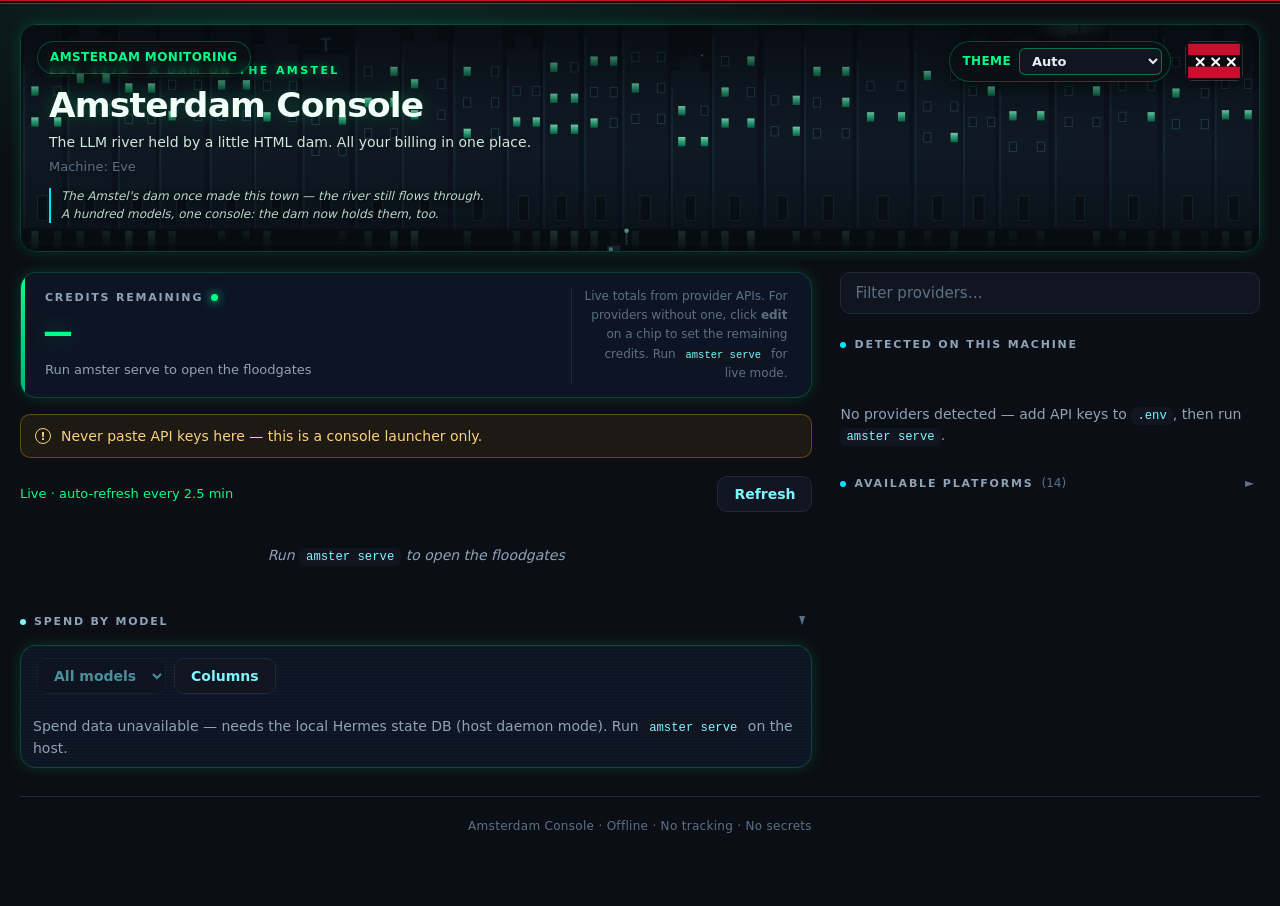
==== amsterdam/index.html @ ec7d3b96 "Add Amsterdam Console demo under /amsterdam" ====
<!DOCTYPE html>
<html lang="en">
<head>
<meta charset="UTF-8">
<meta name="viewport" content="width=device-width, initial-scale=1.0">
<title>Amsterdam Console</title>
<link rel="icon" type="image/svg+xml" href="data:image/svg+xml,%3Csvg%20xmlns='http://www.w3.org/2000/svg'%20viewBox='0%200%2064%2064'%3E%3Crect%20width='64'%20height='64'%20rx='12'%20fill='%23101828'/%3E%3Cg%20stroke='%23c8102e'%20stroke-width='6'%20stroke-linecap='square'%3E%3Cline%20x1='22'%20y1='9'%20x2='42'%20y2='23'/%3E%3Cline%20x1='42'%20y1='9'%20x2='22'%20y2='23'/%3E%3Cline%20x1='22'%20y1='25'%20x2='42'%20y2='39'/%3E%3Cline%20x1='42'%20y1='25'%20x2='22'%20y2='39'/%3E%3Cline%20x1='22'%20y1='41'%20x2='42'%20y2='55'/%3E%3Cline%20x1='42'%20y1='41'%20x2='22'%20y2='55'/%3E%3C/g%3E%3C/svg%3E">
<style>
  /* ── design tokens ──────────────────────────────────────────── */
  :root {
    /* surfaces — dark slate + bio-luminescent neon */
    --bg:          #0b0e14;
    --bg-soft:     #10151f;
    --card:        #0f172a;
    --card-hover:  #16233a;

    /* borders */
    --border:      #1e2a3a;
    --border-hi:   rgba(0,255,136,.4);

    /* text */
    --text:        #e6eef4;
    --muted:       #8fa3b8;
    --faint:       #5c7186;

    /* accent: bio-luminescent cyan/teal */
    --accent:      #00e5ff;
    --accent-2:    #7df6ff;

    /* Amsterdam flag red */
    --ams-red:     #c8102e;

    /* semantic — emerald green, warning amber */
    --green:       #00ff88;
    --amber:       #ffb000;
    --red:         #ff4d6d;

    /* warning strip */
    --warn-bg:     rgba(255,176,0,.07);
    --warn-border: rgba(255,176,0,.32);
    --warn-text:   #ffcf7a;

    /* button gradient */
    --btn-from:    #00e5a8;
    --btn-to:      #00a07a;

    /* glassmorphism + HUD glow */
    --glass-bg:         rgba(15,23,42,.75);
    --glass-border:     rgba(0,255,136,.2);
    --glass-blur:       12px;
    --panel-glow:       0 0 15px rgba(0,255,136,.15);
    --panel-glow-hover: 0 0 26px rgba(0,255,136,.28);
    --spark:            #00e5ff;
    --spark-fade:       linear-gradient(180deg, rgba(0,229,255,.28), rgba(0,229,255,0));
    --scanline:         repeating-linear-gradient(0deg, rgba(255,255,255,.02) 0 1px, rgba(0,0,0,.02) 1px 3px);
    --row-glow:         rgba(0,255,136,.12);

    /* shape */
    --radius-sm:   6px;
    --radius-md:   10px;
    --radius-lg:   16px;
    --radius-pill: 999px;

    /* elevation */
    --shadow-sm:    0 1px 3px rgba(0,0,0,.6);
    --shadow-hover: 0 8px 24px rgba(0,0,0,.6);

    /* motion */
    --t-fast: 120ms ease;
    --t-base: 180ms ease;

    /* type */
    --font:      "Inter", "Segoe UI", system-ui, -apple-system, sans-serif;
    --font-mono: "Fira Code", "JetBrains Mono", "Cascadia Code", Consolas, monospace;

    /* layout */
    --space-1: 4px;
    --space-2: 8px;
    --space-3: 12px;
    --space-4: 16px;
    --space-5: 24px;
    --space-6: 32px;
    --space-7: 48px;
    --bp-md: 768px;
    --bp-lg: 1024px;
  }

  /* All palettes (night, day, dusk, aurora, retro) live in
     src/themes.js and are injected as :root overrides at runtime.
     :root above stays as the no-JS night fallback. */

  /* ── reset ──────────────────────────────────────────────────── */
  *, *::before, *::after { margin: 0; padding: 0; box-sizing: border-box; }

  /* ── base ────────────────────────────────────────────────────── */
  body {
    font-family: var(--font);
    background-color: var(--bg);
    background-image: radial-gradient(ellipse 1000px 480px at 25% -8%, var(--body-glow) 0%, transparent 60%);
    color: var(--text);
    min-height: 100vh;
    line-height: 1.6;
    font-size: 0.9375rem;
    -webkit-font-smoothing: antialiased;
  }

  /* ── focus ring ──────────────────────────────────────────────── */
  :focus-visible {
    outline: 2px solid var(--accent);
    outline-offset: 3px;
    border-radius: var(--radius-sm);
  }

  /* ── screen-reader only ──────────────────────────────────────── */
  .sr-only {
    position: absolute;
    width: 1px;
    height: 1px;
    padding: 0;
    margin: -1px;
    overflow: hidden;
    clip: rect(0,0,0,0);
    white-space: nowrap;
    border: 0;
  }

  /* ── Amsterdam flag stripe ───────────────────────────────────── */
  .ams-stripe {
    height: 4px;
    background: linear-gradient(to bottom,
      var(--ams-red) 0 33.4%,
      #0b0b12 33.4% 66.7%,
      var(--ams-red) 66.7% 100%);
  }

  /* ── layout ──────────────────────────────────────────────────── */
  .skip-link {
    position: absolute;
    left: 12px;
    top: 8px;
    z-index: 20;
    padding: 8px 12px;
    background: var(--card);
    color: var(--text);
    border: 1px solid var(--border-hi);
    border-radius: var(--radius-sm);
    text-decoration: none;
    transform: translateY(-160%);
  }

  .skip-link:focus {
    transform: none;
  }

  .wrap {
    display: grid;
    grid-template-columns: minmax(0, 1fr);
    gap: 0 28px;
    max-width: 1280px;
    margin: 0 auto;
    padding: 20px 20px 72px;
  }

  .workspace,
  .dock {
    min-width: 0;
  }

  /* ── hero banner ─────────────────────────────────────────────── */
  .hero {
    position: relative;
    height: clamp(168px, 22vw, 228px);
    border-radius: var(--radius-lg);
    overflow: hidden;
    border: 1px solid var(--border);
    box-shadow: var(--shadow-hover);
    margin-bottom: 20px;
    isolation: isolate;
  }

  .hero-scene {
    position: absolute;
    inset: 0;
    width: 100%;
    height: 100%;
    display: block;
  }

  .hero::after {
    /* soft vignette so the copy stays readable over the scene */
    content: "";
    position: absolute;
    inset: 0;
    background: var(--hero-fade);
    pointer-events: none;
    z-index: 1;
  }

  .hero-copy {
    position: absolute;
    inset: 0;
    z-index: 2;
    padding: clamp(16px, 3vw, 28px);
    display: flex;
    flex-direction: column;
    align-items: flex-start;
    justify-content: flex-end;
    gap: 2px;
    pointer-events: none;
  }

  .kicker {
    font-size: 0.6875rem;
    font-weight: 700;
    text-transform: uppercase;
    letter-spacing: 2.4px;
    color: var(--kicker-color);
    margin-bottom: 6px;
    text-shadow: var(--kicker-shadow);
  }

  .hero h1 {
    font-size: clamp(1.55rem, 3.4vw, 2.15rem);
    font-weight: 800;
    letter-spacing: -0.8px;
    line-height: 1.1;
    color: var(--hero-title);
    text-shadow: var(--hero-title-shadow);
  }

  .hero .sub {
    margin-top: 4px;
    color: var(--hero-sub);
    font-size: 0.875rem;
    max-width: 42em;
    text-shadow: var(--hero-sub-shadow);
  }

  .hero .meta {
    margin-top: 2px;
    color: var(--hero-meta);
    font-size: 0.8125rem;
    text-shadow: var(--hero-meta-shadow);
  }

  .verse {
    margin-top: 8px;
    max-width: 42em;
    font-size: 0.75rem;
    font-style: italic;
    line-height: 1.45;
    color: var(--verse);
    border-left: 2px solid var(--accent);
    padding-left: 10px;
    text-shadow: var(--verse-shadow);
  }

  .flag-badge {
    position: absolute;
    top: 16px;
    right: 16px;
    z-index: 2;
    border-radius: 7px;
    border: 1px solid var(--flag-border);
    box-shadow: var(--flag-shadow);
    background: #0b0b12;
    line-height: 0;
  }

  .hero-nav {
    position: absolute;
    top: 16px;
    left: 16px;
    z-index: 3;
  }

  .hero-nav a {
    display: inline-flex;
    align-items: center;
    gap: 8px;
    padding: 6px 12px;
    font-family: var(--font);
    font-size: 0.75rem;
    font-weight: 600;
    letter-spacing: 0.4px;
    text-transform: uppercase;
    color: var(--toggle-color);
    background: var(--toggle-bg);
    border: 1px solid var(--toggle-border);
    border-radius: var(--radius-pill);
    box-shadow: var(--toggle-shadow);
    -webkit-backdrop-filter: blur(5px);
    backdrop-filter: blur(5px);
    text-decoration: none;
  }

  .hero-nav a:hover {
    color: var(--accent);
    border-color: var(--accent);
  }

  /* ── credits panel ───────────────────────────────────────────── */
  .credits {
    position: relative;
    display: flex;
    align-items: stretch;
    gap: 0;
    margin-bottom: 16px;
    background:
      var(--credits-fade),
      var(--card);
    border: 1px solid var(--border-hi);
    border-radius: var(--radius-lg);
    box-shadow: var(--shadow-sm);
    overflow: hidden;
  }

  .credits::before {
    content: "";
    position: absolute;
    left: 0;
    top: 0;
    bottom: 0;
    width: 4px;
    background: var(--credits-bar);
  }

  .credits-body {
    flex: 1;
    padding: 16px 20px 16px 24px;
    display: flex;
    flex-direction: column;
    gap: 2px;
  }

  .credits-label {
    font-size: 0.6875rem;
    font-weight: 700;
    text-transform: uppercase;
    letter-spacing: 1.8px;
    color: var(--muted);
    display: flex;
    align-items: center;
    gap: 8px;
  }

  .live-dot {
    width: 7px;
    height: 7px;
    border-radius: 50%;
    background: var(--green);
    /* glow color comes from the active palette */
    box-shadow: var(--live-dot-glow);
    animation: pulse 2.4s ease-in-out infinite;
  }

  @keyframes pulse {
    0%, 100% { opacity: 1; }
    50%      { opacity: .35; }
  }

  .credits-value {
    font-family: var(--font-mono);
    font-size: clamp(1.85rem, 4.6vw, 2.7rem);
    font-weight: 700;
    letter-spacing: -1.5px;
    line-height: 1.15;
    color: var(--green);
    text-shadow: 0 0 22px var(--credits-glow);
  }

  .credits-split {
    font-size: 0.8125rem;
    color: var(--muted);
  }

  .credits-note {
    align-self: center;
    padding: 0 24px 0 8px;
    font-size: 0.75rem;
    color: var(--faint);
    text-align: right;
    max-width: 240px;
    border-left: 1px solid var(--border);
  }

  .credits-note code {
    font-family: var(--font-mono);
    font-size: 0.875em;
    color: var(--accent-2);
    background: var(--bg-soft);
    padding: 1px 6px;
    border-radius: var(--radius-sm);
  }

  /* Collapsed spend summary: same panel, amber value to mark spend. */
  .spend-blob { cursor: pointer; }
  .spend-blob .credits-value {
    color: var(--amber);
    text-shadow: 0 0 22px var(--warn-bg);
  }

  /* ── warning banner ──────────────────────────────────────────── */
  .warning {
    display: flex;
    align-items: center;
    gap: 10px;
    padding: 10px 14px;
    margin-bottom: 18px;
    background: var(--warn-bg);
    border: 1px solid var(--warn-border);
    border-radius: var(--radius-md);
    color: var(--warn-text);
    font-size: 0.875rem;
  }

  .warning::before {
    content: "!";
    display: inline-flex;
    align-items: center;
    justify-content: center;
    flex-shrink: 0;
    width: 16px;
    height: 16px;
    border-radius: 50%;
    border: 1.5px solid currentColor;
    font-size: 0.6875rem;
    font-weight: 700;
    line-height: 1;
  }

  /* ── billing toolbar ─────────────────────────────────────────── */
  #billing-toolbar {
    display: flex;
    align-items: center;
    justify-content: space-between;
    gap: 12px;
    margin-bottom: 12px;
  }

  #billing-status {
    font-size: 0.8125rem;
    color: var(--muted);
  }

  #billing-status.live  { color: var(--green); }
  #billing-status.error { color: var(--red); }

  /* ── billing summary ─────────────────────────────────────────── */
  #billing-summary {
    display: grid;
    grid-template-columns: repeat(auto-fill, minmax(150px, 1fr));
    gap: 10px;
    margin-bottom: 8px;
  }

  /* ── chips ───────────────────────────────────────────────────── */
  .chip {
    position: relative;
    display: flex;
    flex-direction: column;
    gap: 4px;
    padding: 12px 14px;
    background: var(--card);
    border: 1px solid var(--border);
    border-left-width: 3px;
    border-radius: var(--radius-md);
    box-shadow: var(--shadow-sm);
    font-size: 0.8125rem;
    transition: transform var(--t-fast), border-color var(--t-fast);
  }

  .chip:hover { transform: translateY(-1px); border-color: var(--border-hi); }

  .chip .chip-edit {
    position: absolute;
    top: 8px;
    right: 8px;
    padding: 1px 7px;
    font-family: var(--font);
    font-size: 0.625rem;
    font-weight: 600;
    text-transform: uppercase;
    letter-spacing: 0.5px;
    color: var(--faint);
    background: var(--bg-soft);
    border: 1px solid var(--border);
    border-radius: var(--radius-sm);
    cursor: pointer;
  }

  .chip .chip-edit:hover {
    color: var(--text);
    border-color: var(--border-hi);
  }

  .chip-editor {
    display: flex;
    gap: 6px;
    margin-top: 2px;
  }

  .chip-editor[hidden] { display: none; }

  .chip-editor input {
    width: 96px;
    padding: 4px 8px;
    font-family: var(--font-mono);
    font-size: 0.8125rem;
    color: var(--text);
    background: var(--bg-soft);
    border: 1px solid var(--border-hi);
    border-radius: var(--radius-sm);
    outline: none;
  }

  .chip-editor input:focus { border-color: var(--accent); }

  .chip-editor button {
    padding: 4px 10px;
    font-family: var(--font);
    font-size: 0.75rem;
    font-weight: 600;
    color: #fff;
    background: linear-gradient(135deg, var(--btn-from), var(--btn-to));
    border: none;
    border-radius: var(--radius-sm);
    cursor: pointer;
  }

  .chip .chip-name {
    font-size: 0.6875rem;
    font-weight: 600;
    text-transform: uppercase;
    letter-spacing: 1px;
    color: var(--muted);
  }

  .chip .chip-value {
    font-size: 1rem;
    font-weight: 700;
    letter-spacing: -0.2px;
  }

  .chip.balance  { border-left-color: var(--green); }
  .chip.usage    { border-left-color: var(--amber); }
  .chip.verified { border-left-color: var(--accent); }
  .chip.error    { border-left-color: var(--red); }
  .chip.off      { border-left-color: var(--border-hi); }

  .chip.balance  .chip-value { color: var(--green); }
  .chip.usage    .chip-value { color: var(--amber); }
  .chip.verified .chip-value { color: var(--accent-2); }
  .chip.error    .chip-value { color: var(--red); }
  .chip.off      .chip-value { color: var(--faint); font-style: italic; font-weight: 400; }

  #billing-prompt {
    grid-column: 1 / -1;
    padding: 20px 0;
    color: var(--muted);
    font-size: 0.875rem;
    font-style: italic;
    text-align: center;
  }

  #billing-prompt code {
    font-family: var(--font-mono);
    font-style: normal;
    font-size: 0.875em;
    color: var(--accent-2);
    background: var(--bg-soft);
    padding: 2px 7px;
    border-radius: var(--radius-sm);
  }

  #billing-time {
    grid-column: 1 / -1;
    text-align: right;
    color: var(--faint);
    font-size: 0.6875rem;
    letter-spacing: 0.2px;
  }

  /* ── spend by model ─────────────────────────────────────────── */
  #spend-section,
  #pi-spend-content {
    overflow-x: auto;
    -webkit-overflow-scrolling: touch;
    background: var(--card);
    border: 1px solid var(--border);
    border-radius: var(--radius-lg);
    padding: 12px 12px 4px;
    box-shadow: var(--shadow-sm);
  }

  .table-tools {
    padding: 0 4px;
  }

  #spend-table,
  #pi-spend-table {
    width: 100%;
    min-width: 640px;
    border-collapse: collapse;
    font-size: 0.8125rem;
    margin-bottom: 20px;
  }

  #spend-table th,
  #pi-spend-table th {
    text-align: left;
    font-size: 0.6875rem;
    font-weight: 600;
    text-transform: uppercase;
    letter-spacing: 1px;
    color: var(--muted);
    padding: 8px 12px;
    border-bottom: 1px solid var(--border-hi);
    white-space: nowrap;
    cursor: pointer;
    user-select: none;
  }

  #pi-spend-table th { cursor: default; }

  #spend-table th.active { color: var(--text); }

  #spend-table th .sort-indicator {
    display: inline-block;
    margin-left: 4px;
    color: var(--accent-2);
    font-size: 0.6875rem;
    line-height: 1;
  }

  #spend-table td,
  #pi-spend-table td {
    padding: 8px 12px;
    border-bottom: 1px solid var(--border);
    color: var(--text);
    vertical-align: top;
    word-break: break-word;
  }

  #spend-table tbody tr:hover,
  #pi-spend-table tbody tr:hover { background: var(--bg-soft); }

  #spend-table .num,
  #pi-spend-table .num {
    text-align: right;
    font-family: var(--font-mono);
    white-space: nowrap;
  }

  #spend-table .model,
  #pi-spend-table .model { font-family: var(--font-mono); }
  #spend-table .cost,
  #pi-spend-table .cost { color: var(--green); font-family: var(--font-mono); white-space: nowrap; }
  #spend-table .cost.na { color: var(--faint); }

  #pi-summary {
    font-size: 0.875rem;
    color: var(--muted);
    line-height: 1.5;
    margin: 0 0 14px;
  }

  /* ── column picker ─────────────────────────────────────────── */
  .table-tools { margin: 0 0 12px; display: flex; gap: 8px; align-items: flex-start; padding: 0 4px; }

  .model-filter {
    padding: 8px 12px;
    font-family: var(--font);
    font-size: 0.875rem;
    font-weight: 600;
    color: var(--accent-2);
    background: var(--bg-soft);
    border: 1px solid var(--border);
    border-radius: var(--radius-md);
    cursor: pointer;
    max-width: 260px;
  }

  .model-filter:hover:not(:disabled) {
    border-color: var(--border-hi);
    color: var(--text);
  }

  .model-filter:focus-visible {
    outline: 2px solid var(--accent);
    outline-offset: 2px;
  }

  .model-filter:disabled {
    opacity: 0.55;
    cursor: default;
  }

  .columns-wrap { position: relative; display: inline-block; }

  .columns-panel {
    position: absolute;
    top: calc(100% + 8px);
    left: 0;
    z-index: 10;
    min-width: 220px;
    padding: 14px;
    background: var(--card);
    border: 1px solid var(--border-hi);
    border-radius: var(--radius-md);
    box-shadow: var(--shadow-hover);
  }

  .columns-panel[hidden] { display: none; }

  .columns-panel fieldset {
    border: 0;
    padding: 0;
    margin: 0;
  }

  .columns-panel legend {
    font-size: 0.6875rem;
    font-weight: 600;
    text-transform: uppercase;
    letter-spacing: 1px;
    color: var(--muted);
    margin-bottom: 8px;
  }

  .columns-panel label {
    display: flex;
    align-items: center;
    gap: 8px;
    padding: 5px 6px;
    border-radius: var(--radius-sm);
    font-size: 0.875rem;
    color: var(--text);
    cursor: pointer;
  }

  .columns-panel label:hover { background: var(--bg-soft); }

  .columns-panel input[type="checkbox"] {
    accent-color: var(--accent);
    width: 15px;
    height: 15px;
  }

  /* ── section headings ────────────────────────────────────────── */
  h2 {
    display: flex;
    align-items: center;
    gap: 8px;
    margin: 22px 0 12px;
    font-size: 0.6875rem;
    font-weight: 700;
    text-transform: uppercase;
    letter-spacing: 1.8px;
    color: var(--muted);
  }

  h2 .dot {
    flex-shrink: 0;
    width: 6px;
    height: 6px;
    border-radius: 50%;
    background: var(--accent);
  }

  h2 .count {
    font-size: 0.75rem;
    font-weight: 400;
    text-transform: none;
    letter-spacing: 0;
    color: var(--faint);
  }

  h2 .chevron {
    margin-left: auto;
    font-size: 0.75rem;
    color: var(--faint);
    transition: transform var(--t-fast);
  }

  h2.toggle {
    cursor: pointer;
    user-select: none;
    border-radius: var(--radius-sm);
    padding: 2px 4px;
    margin-left: -4px;
  }

  h2.toggle:hover { color: var(--text); }
  h2.toggle:hover .dot { background: var(--accent-2); }

  h2.toggle.expanded .dot { background: var(--accent-2); }
  h2.toggle.expanded .chevron { transform: rotate(90deg); }

  /* ── search ──────────────────────────────────────────────────── */
  #search {
    display: block;
    width: 100%;
    padding: 11px 14px;
    font-family: var(--font);
    font-size: 0.9375rem;
    color: var(--text);
    background: var(--bg-soft);
    border: 1px solid var(--border);
    border-radius: var(--radius-md);
    outline: none;
    margin: 22px 0 14px;
    transition: border-color var(--t-fast), box-shadow var(--t-fast);
  }

  #search:focus {
    border-color: var(--accent);
    box-shadow: var(--search-ring);
  }

  #search::placeholder { color: var(--faint); }

  /* ── cards grid ──────────────────────────────────────────────── */
  .cards {
    display: grid;
    grid-template-columns: repeat(auto-fill, minmax(280px, 1fr));
    gap: 14px;
  }

  #extra-cards.collapsed { display: none; }
  #spend-section.collapsed,
  #pi-spend-content.collapsed { display: none; }
  .card.hidden     { display: none; }

  /* ── provider card ───────────────────────────────────────────── */
  .card {
    display: flex;
    flex-direction: column;
    gap: 8px;
    padding: 18px;
    background: var(--card);
    border: 1px solid var(--border);
    border-radius: var(--radius-lg);
    box-shadow: var(--shadow-sm);
    transition:
      transform var(--t-fast),
      border-color var(--t-fast),
      background var(--t-fast),
      box-shadow var(--t-fast);
  }

  .card:hover {
    transform: translateY(-2px);
    border-color: var(--border-hi);
    background: var(--card-hover);
    box-shadow: var(--shadow-hover);
  }

  .card h3 {
    font-size: 1rem;
    font-weight: 600;
    letter-spacing: -0.1px;
    color: var(--text);
  }

  .card .tag {
    align-self: flex-start;
    padding: 3px 9px;
    border-radius: var(--radius-pill);
    font-size: 0.6875rem;
    font-weight: 600;
    letter-spacing: 0.6px;
    text-transform: uppercase;
    color: var(--tag-color);
    background: var(--tag-bg);
    border: 1px solid var(--tag-border);
  }

  .card .tag.local {
    color: var(--tag-local-color);
    background: var(--tag-local-bg);
    border-color: var(--tag-local-border);
  }

  .card .note {
    flex: 1;
    font-size: 0.875rem;
    color: var(--muted);
    line-height: 1.5;
  }

  .card .envs {
    font-family: var(--font-mono);
    font-size: 0.8125rem;
    color: var(--muted);
    word-break: break-word;
    line-height: 1.4;
  }

  /* ── list rows: detected + extra ─────────────────────────────── */
  .cards[data-group="detected"],
  .cards[data-group="extra"] {
    display: flex;
    flex-direction: column;
    gap: 0;
    margin-bottom: 28px;
  }

  .cards[data-group="detected"] .card,
  .cards[data-group="extra"] .card {
    flex-direction: row;
    align-items: center;
    gap: 12px;
    padding: 9px 4px;
    background: none;
    border: none;
    border-bottom: 1px solid var(--border);
    border-radius: 0;
    box-shadow: none;
  }

  .cards[data-group="detected"] .card:hover,
  .cards[data-group="extra"] .card:hover {
    transform: none;
    background: none;
    border-color: var(--border);
    box-shadow: none;
  }

  .cards[data-group="detected"] .card h3,
  .cards[data-group="extra"] .card h3 {
    font-size: 0.9375rem;
    min-width: 130px;
  }

  .cards[data-group="detected"] .card .note,
  .cards[data-group="extra"] .card .note { display: none; }

  .cards[data-group="detected"] .card .tag,
  .cards[data-group="extra"] .card .tag {
    font-size: 0.625rem;
    padding: 2px 7px;
    background: var(--tag-row-bg);
    border-color: var(--tag-row-border);
  }

  .cards[data-group="detected"] .card .tag.local,
  .cards[data-group="extra"] .card .tag.local {
    background: var(--tag-row-local-bg);
    border-color: var(--tag-row-local-border);
  }

  .cards[data-group="detected"] .card .envs,
  .cards[data-group="extra"] .card .envs {
    font-size: 0.8125rem;
    color: var(--faint);
  }

  .cards[data-group="detected"] .card .btn,
  .cards[data-group="extra"] .card .btn {
    margin-left: auto;
    padding: 0;
    background: none;
    border: none;
    box-shadow: none;
    color: var(--accent-2);
    font-size: 0.875rem;
    font-weight: 500;
  }

  .cards[data-group="detected"] .card .btn:hover,
  .cards[data-group="extra"] .card .btn:hover {
    filter: none;
    box-shadow: none;
    text-decoration: underline;
  }

  /* ── buttons ─────────────────────────────────────────────────── */
  .btn {
    display: inline-block;
    padding: 9px 16px;
    font-family: var(--font);
    font-size: 0.875rem;
    font-weight: 600;
    text-align: center;
    text-decoration: none;
    color: #fff;
    background: linear-gradient(135deg, var(--btn-from) 0%, var(--btn-to) 100%);
    border-radius: var(--radius-md);
    border: none;
    box-shadow: var(--btn-shadow);
    cursor: pointer;
    transition: filter var(--t-fast), box-shadow var(--t-fast);
  }

  .btn:hover {
    filter: brightness(1.1);
    box-shadow: var(--btn-shadow-hover);
  }

  .btn.ghost {
    background: var(--bg-soft);
    color: var(--accent-2);
    border: 1px solid var(--border);
    box-shadow: none;
  }

  .btn.ghost:hover {
    filter: none;
    border-color: var(--border-hi);
    color: var(--text);
    box-shadow: none;
  }

  /* ── empty states ────────────────────────────────────────────── */
  .empty {
    display: none;
    padding: 48px 0;
    color: var(--muted);
    text-align: center;
    font-size: 0.9375rem;
  }

  .empty.show { display: block; }

  .hint {
    display: none;
    padding: 10px 0 4px;
    color: var(--muted);
    font-size: 0.875rem;
    line-height: 1.5;
  }

  .hint.show { display: block; }

  .hint code {
    font-family: var(--font-mono);
    font-size: 0.875em;
    color: var(--accent-2);
    background: var(--bg-soft);
    padding: 2px 6px;
    border-radius: var(--radius-sm);
  }

  /* ── footer ──────────────────────────────────────────────────── */
  footer {
    margin-top: 28px;
    padding-top: 20px;
    border-top: 1px solid var(--border);
    color: var(--faint);
    font-size: 0.75rem;
    text-align: center;
    letter-spacing: 0.3px;
  }

  /* ── responsive ──────────────────────────────────────────────── */
  @media (min-width: 1024px) {
    .wrap {
      grid-template-columns: minmax(0, 1.7fr) minmax(280px, 0.9fr);
      align-items: start;
    }

    .hero,
    footer {
      grid-column: 1 / -1;
    }

    .workspace { grid-column: 1; }
    .dock {
      grid-column: 2;
      position: sticky;
      top: 16px;
    }

    .dock #search { margin-top: 0; }
  }

  @media (max-width: 640px) {
    .wrap { padding: 16px 14px 56px; }
    .hero { height: 168px; }
    .verse { display: none; }
    .flag-badge { top: 10px; right: 10px; transform: scale(.85); }
    .cards { grid-template-columns: 1fr; }
    #billing-summary { grid-template-columns: repeat(2, 1fr); }
    .credits-note { display: none; }
    .credits { flex-direction: column; }
    .kicker { margin-bottom: 6px; }
  }

  /* ── hero artwork: day/night crossfade ─────────────────────── */
  .hero-scene { transition: opacity 0.5s ease; }

  .hero-art--day { opacity: 0; }
  [data-scene="night"] .hero-art--night { opacity: 1; }
  [data-scene="night"] .hero-art--day { opacity: 0; }
  [data-scene="day"] .hero-art--night { opacity: 0; }
  [data-scene="day"] .hero-art--day { opacity: 1; }

  /* ── theme picker ──────────────────────────────────────────── */
  .theme-wrap {
    position: absolute;
    top: 16px;
    right: 88px;
    z-index: 3;
  }

  .theme-picker {
    display: inline-flex;
    align-items: center;
    gap: 8px;
    padding: 6px 8px 6px 12px;
    font-family: var(--font);
    font-size: 0.75rem;
    font-weight: 600;
    letter-spacing: 0.4px;
    color: var(--toggle-color);
    background: var(--toggle-bg);
    border: 1px solid var(--toggle-border);
    border-radius: var(--radius-pill);
    box-shadow: var(--toggle-shadow);
    -webkit-backdrop-filter: blur(5px);
    backdrop-filter: blur(5px);
  }

  .theme-picker-label { text-transform: uppercase; }

  .theme-select {
    font-family: var(--font);
    font-size: 0.8125rem;
    font-weight: 600;
    color: var(--text);
    background: var(--bg-soft);
    border: 1px solid var(--border-hi);
    border-radius: var(--radius-sm);
    padding: 4px 8px;
    cursor: pointer;
  }

  .theme-select:hover { border-color: var(--accent); }

  .theme-select:focus-visible {
    outline: 2px solid var(--accent);
    outline-offset: 2px;
  }

  @media (max-width: 640px) {
    .theme-wrap { top: 10px; right: 72px; transform: scale(.85); }
    .hero-nav { top: 10px; left: 10px; transform: scale(.85); }
  }

  /* ── bio-luminescent HUD: glass, glow, scanlines, cursor ──── */
  [hidden] { display: none !important; }

  .hero {
    border-color: var(--glass-border);
    box-shadow: var(--panel-glow);
  }

  .credits,
  .card,
  #spend-section,
  #pi-spend-content,
  .columns-panel {
    background: var(--glass-bg);
    -webkit-backdrop-filter: blur(var(--glass-blur));
    backdrop-filter: blur(var(--glass-blur));
    border-color: var(--glass-border);
  }

  .credits,
  .card,
  #spend-section,
  #pi-spend-content {
    box-shadow: var(--panel-glow);
  }

  .card:hover {
    box-shadow: var(--panel-glow-hover);
  }

  /* micro sparklines layered behind the HUD totals */
  .sparkline {
    position: absolute;
    inset: 0;
    width: 100%;
    height: 100%;
    pointer-events: none;
    opacity: .45;
    z-index: 0;
  }

  .credits-body,
  .credits-note {
    position: relative;
    z-index: 1;
  }

  /* CRT scanlines over tables and provider lists */
  #spend-section,
  #pi-spend-content {
    background-color: var(--glass-bg);
    background-image: var(--scanline);
  }

  .cards[data-group="detected"],
  .cards[data-group="extra"] {
    background-image: var(--scanline);
  }

  /* monospace HUD tables with glowing hover rows */
  #spend-table,
  #pi-spend-table {
    font-family: var(--font-mono);
    font-size: 0.78rem;
  }

  #spend-table tbody tr,
  #pi-spend-table tbody tr {
    transition: background var(--t-fast), box-shadow var(--t-fast);
  }

  #spend-table tbody tr:hover,
  #pi-spend-table tbody tr:hover {
    background: var(--row-glow);
    box-shadow: inset 0 0 12px var(--row-glow);
    text-shadow: 0 0 6px var(--row-glow);
  }

  @media (prefers-reduced-motion: reduce) {
    .live-dot { animation: none; }
  }
  /* ── demo badge + onboarding tour ─────────────────────────── */
  .demo-badge {
    font-family: var(--font-mono);
    font-size: .68rem;
    letter-spacing: .08em;
    text-transform: uppercase;
    color: var(--accent);
    border: 1px solid var(--accent);
    border-radius: var(--radius-pill);
    padding: 2px 10px;
  }

  .tour-backdrop {
    position: fixed;
    inset: 0;
    background: rgba(4, 6, 12, .62);
    z-index: 90;
  }

  #tour-root[hidden] { display: none; }

  .tour-highlight {
    position: relative;
    z-index: 95;
    outline: 2px solid var(--accent);
    outline-offset: 4px;
    border-radius: var(--radius-md);
    box-shadow: 0 0 28px var(--panel-glow);
  }

  .tour-box {
    position: fixed;
    z-index: 100;
    max-width: 340px;
    padding: 18px 20px;
    background: var(--card);
    border: 1px solid var(--border-hi);
    border-radius: var(--radius-lg);
    box-shadow: 0 8px 40px rgba(0, 0, 0, .5);
  }

  .tour-box h2 { margin: 0 0 6px; font-size: 1.05rem; }
  .tour-box p { margin: 0 0 14px; color: var(--muted); font-size: .9rem; line-height: 1.45; }
  .tour-nav { display: flex; align-items: center; gap: 8px; }
  #tour-progress { margin-right: auto; font-size: .78rem; color: var(--faint); }
  .tour-box .btn[disabled] { opacity: .45; cursor: default; }
</style>
<script src="src/themes.js"></script>
<script src="src/providers/catalog.js"></script>
<script>
  /* Apply the stored or clock-derived theme before first paint.
     Dusk is the fallback when storage is closed. */
  (function () {
    var T = window.AMS_THEMES;
    var style = document.createElement('style');
    style.id = 'ams-theme-vars';
    document.head.appendChild(style);

    function apply(id) {
      document.documentElement.setAttribute('data-theme', id);
      document.documentElement.setAttribute('data-scene', T.THEMES[id].scene);
      style.textContent = T.buildThemeCss(id);
    }

    var pref = 'auto';
    try {
      var saved = localStorage.getItem('amsterdam.theme');
      if (saved === 'auto' || T.THEMES[saved]) pref = saved;
    } catch (e) {}
    apply(T.effectiveTheme(pref, new Date()));
    window.__amsTheme = { apply: apply };
  })();
</script>
</head>
<body>
<a class="skip-link" href="#main">Skip to content</a>
<div class="ams-stripe" aria-hidden="true"></div>
<div class="wrap">

  <!-- ── hero banner: Amsterdam ecopunk city ────────────────── -->
  <header class="hero">
    <nav class="hero-nav" aria-label="Console"><a href="usage.html">Amsterdam Monitoring</a></nav>
    <svg class="hero-scene hero-art--night" viewBox="0 0 1200 440" preserveAspectRatio="xMidYMid slice" aria-hidden="true" focusable="false">
  <defs>
    <linearGradient id="sky" x1="0" y1="0" x2="0" y2="1">
      <stop offset="0" stop-color="#0b0e14"/>
      <stop offset="0.72" stop-color="#0e1622"/>
      <stop offset="1" stop-color="#12202a"/>
    </linearGradient>
    <linearGradient id="water" x1="0" y1="0" x2="0" y2="1">
      <stop offset="0" stop-color="#0a1218"/>
      <stop offset="1" stop-color="#05080d"/>
    </linearGradient>
    <radialGradient id="moonGlow" cx="0.5" cy="0.5" r="0.5">
      <stop offset="0" stop-color="#eafff4" stop-opacity="0.95"/>
      <stop offset="0.35" stop-color="#b8f0d8" stop-opacity="0.28"/>
      <stop offset="1" stop-color="#b8f0d8" stop-opacity="0"/>
    </radialGradient>
    <linearGradient id="winLit" x1="0" y1="0" x2="0" y2="1">
      <stop offset="0" stop-color="#8dffd0" stop-opacity="0.9"/>
      <stop offset="1" stop-color="#00c878" stop-opacity="0.5"/>
    </linearGradient>
    <linearGradient id="refl" x1="0" y1="0" x2="0" y2="1">
      <stop offset="0" stop-color="#8dffd0" stop-opacity="0.4"/>
      <stop offset="1" stop-color="#8dffd0" stop-opacity="0"/>
    </linearGradient>
  </defs>

  <rect width="1200" height="440" fill="url(#sky)"/>

  <g fill="#d8f5e8">
    <circle cx="70" cy="58" r="1.2" opacity="0.7"/>
    <circle cx="150" cy="96" r="1" opacity="0.5"/>
    <circle cx="240" cy="40" r="1.3" opacity="0.8"/>
    <circle cx="330" cy="110" r="1" opacity="0.5"/>
    <circle cx="430" cy="62" r="1.2" opacity="0.65"/>
    <circle cx="520" cy="34" r="1" opacity="0.45"/>
    <circle cx="610" cy="90" r="1.3" opacity="0.7"/>
    <circle cx="700" cy="48" r="1" opacity="0.55"/>
    <circle cx="790" cy="120" r="1.1" opacity="0.5"/>
    <circle cx="880" cy="66" r="1.2" opacity="0.7"/>
    <circle cx="940" cy="30" r="1" opacity="0.45"/>
    <circle cx="1120" cy="120" r="1.1" opacity="0.6"/>
    <circle cx="1130" cy="52" r="1.2" opacity="0.65"/>
    <circle cx="60" cy="140" r="1" opacity="0.5"/>
    <circle cx="380" cy="140" r="1.1" opacity="0.5"/>
    <circle cx="660" cy="140" r="1" opacity="0.45"/>
  </g>

  <circle cx="1020" cy="86" r="46" fill="url(#moonGlow)"/>
  <circle cx="1020" cy="86" r="20" fill="#eafff4"/>
  <circle cx="1012" cy="80" r="4" fill="#c8f0dc" opacity="0.8"/>
  <circle cx="1026" cy="92" r="3" fill="#c8f0dc" opacity="0.6"/>

  <g>
<g transform="translate(2 150)">
  <rect width="38" height="158" fill="#101a24"/>
  <rect width="2" height="158" fill="#1e3342" opacity="0.55"/>
  <path d="M0 0 L38 0 L38 -47 L0 -47 Z" fill="#101a24"/><line x1="19" y1="-50" x2="19" y2="-62" stroke="#24424e" stroke-width="2.5"/><line x1="14" y1="-62" x2="24" y2="-62" stroke="#24424e" stroke-width="2.5"/>
  <rect x="8" y="20" width="7" height="9" fill="url(#winLit)" opacity="0.95"/><rect x="30" y="20" width="7" height="9" fill="#0e1620" stroke="#24424e" stroke-width="0.8"/><rect x="8" y="50" width="7" height="9" fill="url(#winLit)" opacity="0.95"/><rect x="30" y="50" width="7" height="9" fill="url(#winLit)" opacity="0.95"/><rect x="14" y="126" width="10" height="24" fill="#0b1218" stroke="#1e3342" stroke-width="0.8"/>
</g>
<g transform="translate(45 138)">
  <rect width="43" height="170" fill="#101a24"/>
  <rect width="2" height="170" fill="#1e3342" opacity="0.55"/>
  <path d="M0 0 L43 0 L43 -17 L32.68 -17 L32.68 -34 L22.36 -34 L22.36 -51 L20.64 -51 L20.64 -34 L10.32 -34 L10.32 -17 L0 -17 Z" fill="#101a24"/>
  <rect x="9" y="20" width="7" height="9" fill="url(#winLit)" opacity="0.95"/><rect x="34" y="20" width="7" height="9" fill="url(#winLit)" opacity="0.95"/><rect x="9" y="50" width="7" height="9" fill="#0e1620" stroke="#24424e" stroke-width="0.8"/><rect x="34" y="50" width="7" height="9" fill="#0e1620" stroke="#24424e" stroke-width="0.8"/><rect x="16.5" y="138" width="10" height="24" fill="#0b1218" stroke="#1e3342" stroke-width="0.8"/>
</g>
<g transform="translate(94 117)">
  <rect width="37" height="191" fill="#101a24"/>
  <rect width="2" height="191" fill="#1e3342" opacity="0.55"/>
  <path d="M0 0 L37 0 L37 -19 L28.12 -19 L28.12 -38 L19.240000000000002 -38 L19.240000000000002 -57 L17.759999999999998 -57 L17.759999999999998 -38 L8.879999999999999 -38 L8.879999999999999 -19 L0 -19 Z" fill="#101a24"/>
  <rect x="7" y="20" width="7" height="9" fill="url(#winLit)" opacity="0.95"/><rect x="29" y="20" width="7" height="9" fill="url(#winLit)" opacity="0.95"/><rect x="7" y="50" width="7" height="9" fill="url(#winLit)" opacity="0.95"/><rect x="29" y="50" width="7" height="9" fill="url(#winLit)" opacity="0.95"/><rect x="7" y="80" width="7" height="9" fill="#0e1620" stroke="#24424e" stroke-width="0.8"/><rect x="29" y="80" width="7" height="9" fill="#0e1620" stroke="#24424e" stroke-width="0.8"/><rect x="13.5" y="159" width="10" height="24" fill="#0b1218" stroke="#1e3342" stroke-width="0.8"/>
</g>
<g transform="translate(134 144)">
  <rect width="44" height="164" fill="#101a24"/>
  <rect width="2" height="164" fill="#1e3342" opacity="0.55"/>
  <path d="M0 0 L44 0 L44 -49 L0 -49 Z" fill="#101a24"/><line x1="22" y1="-52" x2="22" y2="-64" stroke="#24424e" stroke-width="2.5"/><line x1="17" y1="-64" x2="27" y2="-64" stroke="#24424e" stroke-width="2.5"/>
  <rect x="9" y="20" width="7" height="9" fill="#0e1620" stroke="#24424e" stroke-width="0.8"/><rect x="34" y="20" width="7" height="9" fill="#0e1620" stroke="#24424e" stroke-width="0.8"/><rect x="9" y="50" width="7" height="9" fill="url(#winLit)" opacity="0.95"/><rect x="34" y="50" width="7" height="9" fill="#0e1620" stroke="#24424e" stroke-width="0.8"/><rect x="17" y="132" width="10" height="24" fill="#0b1218" stroke="#1e3342" stroke-width="0.8"/>
</g>
<g transform="translate(183 144)">
  <rect width="41" height="164" fill="#101a24"/>
  <rect width="2" height="164" fill="#1e3342" opacity="0.55"/>
  <path d="M0 0 L41 0 C41 -49 32.800000000000004 -66 20.5 -66 C8.200000000000001 -66 0 -49 0 0 Z" fill="#101a24"/>
  <rect x="8" y="20" width="7" height="9" fill="url(#winLit)" opacity="0.95"/><rect x="32" y="20" width="7" height="9" fill="url(#winLit)" opacity="0.95"/><rect x="8" y="50" width="7" height="9" fill="#0e1620" stroke="#24424e" stroke-width="0.8"/><rect x="32" y="50" width="7" height="9" fill="#0e1620" stroke="#24424e" stroke-width="0.8"/><rect x="15.5" y="132" width="10" height="24" fill="#0b1218" stroke="#1e3342" stroke-width="0.8"/>
</g>
<g transform="translate(226 145)">
  <rect width="43" height="163" fill="#101a24"/>
  <rect width="2" height="163" fill="#1e3342" opacity="0.55"/>
  <path d="M0 0 L43 0 L43 -16 L32.68 -16 L32.68 -32 L22.36 -32 L22.36 -49 L20.64 -49 L20.64 -32 L10.32 -32 L10.32 -16 L0 -16 Z" fill="#101a24"/>
  <rect x="9" y="20" width="7" height="9" fill="#0e1620" stroke="#24424e" stroke-width="0.8"/><rect x="34" y="20" width="7" height="9" fill="#0e1620" stroke="#24424e" stroke-width="0.8"/><rect x="9" y="50" width="7" height="9" fill="url(#winLit)" opacity="0.95"/><rect x="34" y="50" width="7" height="9" fill="#0e1620" stroke="#24424e" stroke-width="0.8"/><rect x="16.5" y="131" width="10" height="24" fill="#0b1218" stroke="#1e3342" stroke-width="0.8"/>
</g>
<g transform="translate(273 178)">
  <rect width="45" height="130" fill="#101a24"/>
  <rect width="2" height="130" fill="#1e3342" opacity="0.55"/>
  <path d="M0 0 L45 0 L45 -39 L0 -39 Z" fill="#101a24"/><line x1="22.5" y1="-42" x2="22.5" y2="-54" stroke="#24424e" stroke-width="2.5"/><line x1="17.5" y1="-54" x2="27.5" y2="-54" stroke="#24424e" stroke-width="2.5"/>
  <rect x="9" y="20" width="7" height="9" fill="#0e1620" stroke="#24424e" stroke-width="0.8"/><rect x="35" y="20" width="7" height="9" fill="url(#winLit)" opacity="0.95"/><rect x="9" y="50" width="7" height="9" fill="#0e1620" stroke="#24424e" stroke-width="0.8"/><rect x="35" y="50" width="7" height="9" fill="#0e1620" stroke="#24424e" stroke-width="0.8"/><rect x="17.5" y="98" width="10" height="24" fill="#0b1218" stroke="#1e3342" stroke-width="0.8"/>
</g>
<g transform="translate(324 131)">
  <rect width="43" height="177" fill="#101a24"/>
  <rect width="2" height="177" fill="#1e3342" opacity="0.55"/>
  <path d="M0 0 L43 0 C43 -53 34.4 -72 21.5 -72 C8.6 -72 0 -53 0 0 Z" fill="#101a24"/>
  <rect x="9" y="20" width="7" height="9" fill="#0e1620" stroke="#24424e" stroke-width="0.8"/><rect x="34" y="20" width="7" height="9" fill="url(#winLit)" opacity="0.95"/><rect x="9" y="50" width="7" height="9" fill="url(#winLit)" opacity="0.95"/><rect x="34" y="50" width="7" height="9" fill="url(#winLit)" opacity="0.95"/><rect x="9" y="80" width="7" height="9" fill="#0e1620" stroke="#24424e" stroke-width="0.8"/><rect x="34" y="80" width="7" height="9" fill="#0e1620" stroke="#24424e" stroke-width="0.8"/><rect x="16.5" y="145" width="10" height="24" fill="#0b1218" stroke="#1e3342" stroke-width="0.8"/>
</g>
<g transform="translate(369 143)">
  <rect width="45" height="165" fill="#101a24"/>
  <rect width="2" height="165" fill="#1e3342" opacity="0.55"/>
  <path d="M0 0 L45 0 L45 -17 L34.2 -17 L34.2 -33 L23.400000000000002 -33 L23.400000000000002 -50 L21.599999999999998 -50 L21.599999999999998 -33 L10.799999999999999 -33 L10.799999999999999 -17 L0 -17 Z" fill="#101a24"/>
  <rect x="9" y="20" width="7" height="9" fill="url(#winLit)" opacity="0.95"/><rect x="35" y="20" width="7" height="9" fill="#0e1620" stroke="#24424e" stroke-width="0.8"/><rect x="9" y="50" width="7" height="9" fill="url(#winLit)" opacity="0.95"/><rect x="35" y="50" width="7" height="9" fill="#0e1620" stroke="#24424e" stroke-width="0.8"/><rect x="17.5" y="133" width="10" height="24" fill="#0b1218" stroke="#1e3342" stroke-width="0.8"/>
</g>
<g transform="translate(419 131)">
  <rect width="48" height="177" fill="#101a24"/>
  <rect width="2" height="177" fill="#1e3342" opacity="0.55"/>
  <path d="M0 0 L48 0 C48 -53 38.400000000000006 -72 24 -72 C9.600000000000001 -72 0 -53 0 0 Z" fill="#101a24"/>
  <rect x="10" y="20" width="7" height="9" fill="url(#winLit)" opacity="0.95"/><rect x="37" y="20" width="7" height="9" fill="#0e1620" stroke="#24424e" stroke-width="0.8"/><rect x="10" y="50" width="7" height="9" fill="#0e1620" stroke="#24424e" stroke-width="0.8"/><rect x="37" y="50" width="7" height="9" fill="#0e1620" stroke="#24424e" stroke-width="0.8"/><rect x="10" y="80" width="7" height="9" fill="url(#winLit)" opacity="0.95"/><rect x="37" y="80" width="7" height="9" fill="#0e1620" stroke="#24424e" stroke-width="0.8"/><rect x="19" y="145" width="10" height="24" fill="#0b1218" stroke="#1e3342" stroke-width="0.8"/>
</g>
<g transform="translate(471 150)">
  <rect width="32" height="158" fill="#101a24"/>
  <rect width="2" height="158" fill="#1e3342" opacity="0.55"/>
  <path d="M0 0 L32 0 L32 -16 L24.32 -16 L24.32 -31 L16.64 -31 L16.64 -47 L15.36 -47 L15.36 -31 L7.68 -31 L7.68 -16 L0 -16 Z" fill="#101a24"/>
  <rect x="6" y="20" width="7" height="9" fill="#0e1620" stroke="#24424e" stroke-width="0.8"/><rect x="25" y="20" width="7" height="9" fill="#0e1620" stroke="#24424e" stroke-width="0.8"/><rect x="6" y="50" width="7" height="9" fill="url(#winLit)" opacity="0.95"/><rect x="25" y="50" width="7" height="9" fill="url(#winLit)" opacity="0.95"/><rect x="11" y="126" width="10" height="24" fill="#0b1218" stroke="#1e3342" stroke-width="0.8"/>
</g>
<g transform="translate(506 127)">
  <rect width="35" height="181" fill="#101a24"/>
  <rect width="2" height="181" fill="#1e3342" opacity="0.55"/>
  <path d="M0 0 L35 0 C35 -54 28 -73 17.5 -73 C7 -73 0 -54 0 0 Z" fill="#101a24"/>
  <rect x="7" y="20" width="7" height="9" fill="url(#winLit)" opacity="0.95"/><rect x="27" y="20" width="7" height="9" fill="#0e1620" stroke="#24424e" stroke-width="0.8"/><rect x="7" y="50" width="7" height="9" fill="url(#winLit)" opacity="0.95"/><rect x="27" y="50" width="7" height="9" fill="url(#winLit)" opacity="0.95"/><rect x="7" y="80" width="7" height="9" fill="url(#winLit)" opacity="0.95"/><rect x="27" y="80" width="7" height="9" fill="url(#winLit)" opacity="0.95"/><rect x="12.5" y="149" width="10" height="24" fill="#0b1218" stroke="#1e3342" stroke-width="0.8"/>
</g>
<g transform="translate(546 121)">
  <rect width="32" height="187" fill="#101a24"/>
  <rect width="2" height="187" fill="#1e3342" opacity="0.55"/>
  <path d="M0 0 L32 0 C32 -56 25.6 -76 16 -76 C6.4 -76 0 -56 0 0 Z" fill="#101a24"/>
  <rect x="6" y="20" width="7" height="9" fill="url(#winLit)" opacity="0.95"/><rect x="25" y="20" width="7" height="9" fill="url(#winLit)" opacity="0.95"/><rect x="6" y="50" width="7" height="9" fill="#0e1620" stroke="#24424e" stroke-width="0.8"/><rect x="25" y="50" width="7" height="9" fill="#0e1620" stroke="#24424e" stroke-width="0.8"/><rect x="6" y="80" width="7" height="9" fill="url(#winLit)" opacity="0.95"/><rect x="25" y="80" width="7" height="9" fill="#0e1620" stroke="#24424e" stroke-width="0.8"/><rect x="11" y="155" width="10" height="24" fill="#0b1218" stroke="#1e3342" stroke-width="0.8"/>
</g>
<g transform="translate(583 117)">
  <rect width="44" height="191" fill="#101a24"/>
  <rect width="2" height="191" fill="#1e3342" opacity="0.55"/>
  <path d="M0 0 L44 0 C44 -57 35.2 -77 22 -77 C8.8 -77 0 -57 0 0 Z" fill="#101a24"/>
  <rect x="9" y="20" width="7" height="9" fill="#0e1620" stroke="#24424e" stroke-width="0.8"/><rect x="34" y="20" width="7" height="9" fill="#0e1620" stroke="#24424e" stroke-width="0.8"/><rect x="9" y="50" width="7" height="9" fill="url(#winLit)" opacity="0.95"/><rect x="34" y="50" width="7" height="9" fill="#0e1620" stroke="#24424e" stroke-width="0.8"/><rect x="9" y="80" width="7" height="9" fill="#0e1620" stroke="#24424e" stroke-width="0.8"/><rect x="34" y="80" width="7" height="9" fill="#0e1620" stroke="#24424e" stroke-width="0.8"/><rect x="17" y="159" width="10" height="24" fill="#0b1218" stroke="#1e3342" stroke-width="0.8"/>
</g>
<g transform="translate(630 169)">
  <rect width="37" height="139" fill="#101a24"/>
  <rect width="2" height="139" fill="#1e3342" opacity="0.55"/>
  <path d="M0 0 L37 0 L37 -14 L28.12 -14 L28.12 -28 L19.240000000000002 -28 L19.240000000000002 -42 L17.759999999999998 -42 L17.759999999999998 -28 L8.879999999999999 -28 L8.879999999999999 -14 L0 -14 Z" fill="#101a24"/>
  <rect x="7" y="20" width="7" height="9" fill="url(#winLit)" opacity="0.95"/><rect x="29" y="20" width="7" height="9" fill="#0e1620" stroke="#24424e" stroke-width="0.8"/><rect x="7" y="50" width="7" height="9" fill="url(#winLit)" opacity="0.95"/><rect x="29" y="50" width="7" height="9" fill="url(#winLit)" opacity="0.95"/><rect x="13.5" y="107" width="10" height="24" fill="#0b1218" stroke="#1e3342" stroke-width="0.8"/>
</g>
<g transform="translate(670 121)">
  <rect width="44" height="187" fill="#101a24"/>
  <rect width="2" height="187" fill="#1e3342" opacity="0.55"/>
  <path d="M0 0 L44 0 L44 -18 L33.44 -18 L33.44 -37 L22.880000000000003 -37 L22.880000000000003 -56 L21.119999999999997 -56 L21.119999999999997 -37 L10.559999999999999 -37 L10.559999999999999 -18 L0 -18 Z" fill="#101a24"/>
  <rect x="9" y="20" width="7" height="9" fill="#0e1620" stroke="#24424e" stroke-width="0.8"/><rect x="34" y="20" width="7" height="9" fill="url(#winLit)" opacity="0.95"/><rect x="9" y="50" width="7" height="9" fill="url(#winLit)" opacity="0.95"/><rect x="34" y="50" width="7" height="9" fill="#0e1620" stroke="#24424e" stroke-width="0.8"/><rect x="9" y="80" width="7" height="9" fill="url(#winLit)" opacity="0.95"/><rect x="34" y="80" width="7" height="9" fill="url(#winLit)" opacity="0.95"/><rect x="17" y="155" width="10" height="24" fill="#0b1218" stroke="#1e3342" stroke-width="0.8"/>
</g>
<g transform="translate(720 159)">
  <rect width="36" height="149" fill="#101a24"/>
  <rect width="2" height="149" fill="#1e3342" opacity="0.55"/>
  <path d="M0 0 L36 0 L36 -45 L0 -45 Z" fill="#101a24"/><line x1="18" y1="-48" x2="18" y2="-60" stroke="#24424e" stroke-width="2.5"/><line x1="13" y1="-60" x2="23" y2="-60" stroke="#24424e" stroke-width="2.5"/>
  <rect x="7" y="20" width="7" height="9" fill="#0e1620" stroke="#24424e" stroke-width="0.8"/><rect x="28" y="20" width="7" height="9" fill="url(#winLit)" opacity="0.95"/><rect x="7" y="50" width="7" height="9" fill="#0e1620" stroke="#24424e" stroke-width="0.8"/><rect x="28" y="50" width="7" height="9" fill="url(#winLit)" opacity="0.95"/><rect x="13" y="117" width="10" height="24" fill="#0b1218" stroke="#1e3342" stroke-width="0.8"/>
</g>
<g transform="translate(759 131)">
  <rect width="47" height="177" fill="#101a24"/>
  <rect width="2" height="177" fill="#1e3342" opacity="0.55"/>
  <path d="M0 0 L47 0 L47 -53 L0 -53 Z" fill="#101a24"/><line x1="23.5" y1="-56" x2="23.5" y2="-68" stroke="#24424e" stroke-width="2.5"/><line x1="18.5" y1="-68" x2="28.5" y2="-68" stroke="#24424e" stroke-width="2.5"/>
  <rect x="9" y="20" width="7" height="9" fill="url(#winLit)" opacity="0.95"/><rect x="37" y="20" width="7" height="9" fill="url(#winLit)" opacity="0.95"/><rect x="9" y="50" width="7" height="9" fill="#0e1620" stroke="#24424e" stroke-width="0.8"/><rect x="37" y="50" width="7" height="9" fill="url(#winLit)" opacity="0.95"/><rect x="9" y="80" width="7" height="9" fill="#0e1620" stroke="#24424e" stroke-width="0.8"/><rect x="37" y="80" width="7" height="9" fill="#0e1620" stroke="#24424e" stroke-width="0.8"/><rect x="18.5" y="145" width="10" height="24" fill="#0b1218" stroke="#1e3342" stroke-width="0.8"/>
</g>
<g transform="translate(810 145)">
  <rect width="51" height="163" fill="#101a24"/>
  <rect width="2" height="163" fill="#1e3342" opacity="0.55"/>
  <path d="M0 0 L51 0 C51 -49 40.800000000000004 -66 25.5 -66 C10.200000000000001 -66 0 -49 0 0 Z" fill="#101a24"/>
  <rect x="10" y="20" width="7" height="9" fill="#0e1620" stroke="#24424e" stroke-width="0.8"/><rect x="40" y="20" width="7" height="9" fill="#0e1620" stroke="#24424e" stroke-width="0.8"/><rect x="10" y="50" width="7" height="9" fill="url(#winLit)" opacity="0.95"/><rect x="40" y="50" width="7" height="9" fill="url(#winLit)" opacity="0.95"/><rect x="20.5" y="131" width="10" height="24" fill="#0b1218" stroke="#1e3342" stroke-width="0.8"/>
</g>
<g transform="translate(866 135)">
  <rect width="45" height="173" fill="#101a24"/>
  <rect width="2" height="173" fill="#1e3342" opacity="0.55"/>
  <path d="M0 0 L45 0 L45 -52 L0 -52 Z" fill="#101a24"/><line x1="22.5" y1="-55" x2="22.5" y2="-67" stroke="#24424e" stroke-width="2.5"/><line x1="17.5" y1="-67" x2="27.5" y2="-67" stroke="#24424e" stroke-width="2.5"/>
  <rect x="9" y="20" width="7" height="9" fill="url(#winLit)" opacity="0.95"/><rect x="35" y="20" width="7" height="9" fill="#0e1620" stroke="#24424e" stroke-width="0.8"/><rect x="9" y="50" width="7" height="9" fill="#0e1620" stroke="#24424e" stroke-width="0.8"/><rect x="35" y="50" width="7" height="9" fill="#0e1620" stroke="#24424e" stroke-width="0.8"/><rect x="9" y="80" width="7" height="9" fill="#0e1620" stroke="#24424e" stroke-width="0.8"/><rect x="35" y="80" width="7" height="9" fill="url(#winLit)" opacity="0.95"/><rect x="17.5" y="141" width="10" height="24" fill="#0b1218" stroke="#1e3342" stroke-width="0.8"/>
</g>
<g transform="translate(913 150)">
  <rect width="31" height="158" fill="#101a24"/>
  <rect width="2" height="158" fill="#1e3342" opacity="0.55"/>
  <path d="M0 0 L31 0 L31 -16 L23.56 -16 L23.56 -31 L16.12 -31 L16.12 -47 L14.879999999999999 -47 L14.879999999999999 -31 L7.4399999999999995 -31 L7.4399999999999995 -16 L0 -16 Z" fill="#101a24"/>
  <rect x="6" y="20" width="7" height="9" fill="#0e1620" stroke="#24424e" stroke-width="0.8"/><rect x="24" y="20" width="7" height="9" fill="url(#winLit)" opacity="0.95"/><rect x="6" y="50" width="7" height="9" fill="#0e1620" stroke="#24424e" stroke-width="0.8"/><rect x="24" y="50" width="7" height="9" fill="#0e1620" stroke="#24424e" stroke-width="0.8"/><rect x="10.5" y="126" width="10" height="24" fill="#0b1218" stroke="#1e3342" stroke-width="0.8"/>
</g>
<g transform="translate(948 174)">
  <rect width="48" height="134" fill="#101a24"/>
  <rect width="2" height="134" fill="#1e3342" opacity="0.55"/>
  <path d="M0 0 L48 0 C48 -40 38.400000000000006 -54 24 -54 C9.600000000000001 -54 0 -40 0 0 Z" fill="#101a24"/>
  <rect x="10" y="20" width="7" height="9" fill="url(#winLit)" opacity="0.95"/><rect x="37" y="20" width="7" height="9" fill="url(#winLit)" opacity="0.95"/><rect x="10" y="50" width="7" height="9" fill="#0e1620" stroke="#24424e" stroke-width="0.8"/><rect x="37" y="50" width="7" height="9" fill="#0e1620" stroke="#24424e" stroke-width="0.8"/><rect x="19" y="102" width="10" height="24" fill="#0b1218" stroke="#1e3342" stroke-width="0.8"/>
</g>
<g transform="translate(1002 150)">
  <rect width="48" height="158" fill="#101a24"/>
  <rect width="2" height="158" fill="#1e3342" opacity="0.55"/>
  <path d="M0 0 L48 0 L48 -16 L36.480000000000004 -16 L36.480000000000004 -31 L24.96 -31 L24.96 -47 L23.04 -47 L23.04 -31 L11.52 -31 L11.52 -16 L0 -16 Z" fill="#101a24"/>
  <rect x="10" y="20" width="7" height="9" fill="#0e1620" stroke="#24424e" stroke-width="0.8"/><rect x="37" y="20" width="7" height="9" fill="url(#winLit)" opacity="0.95"/><rect x="10" y="50" width="7" height="9" fill="#0e1620" stroke="#24424e" stroke-width="0.8"/><rect x="37" y="50" width="7" height="9" fill="#0e1620" stroke="#24424e" stroke-width="0.8"/><rect x="19" y="126" width="10" height="24" fill="#0b1218" stroke="#1e3342" stroke-width="0.8"/>
</g>
<g transform="translate(1055 115)">
  <rect width="47" height="193" fill="#101a24"/>
  <rect width="2" height="193" fill="#1e3342" opacity="0.55"/>
  <path d="M0 0 L47 0 L47 -19 L35.72 -19 L35.72 -38 L24.44 -38 L24.44 -58 L22.56 -58 L22.56 -38 L11.28 -38 L11.28 -19 L0 -19 Z" fill="#101a24"/>
  <rect x="9" y="20" width="7" height="9" fill="url(#winLit)" opacity="0.95"/><rect x="37" y="20" width="7" height="9" fill="#0e1620" stroke="#24424e" stroke-width="0.8"/><rect x="9" y="50" width="7" height="9" fill="#0e1620" stroke="#24424e" stroke-width="0.8"/><rect x="37" y="50" width="7" height="9" fill="#0e1620" stroke="#24424e" stroke-width="0.8"/><rect x="9" y="80" width="7" height="9" fill="#0e1620" stroke="#24424e" stroke-width="0.8"/><rect x="37" y="80" width="7" height="9" fill="url(#winLit)" opacity="0.95"/><rect x="18.5" y="161" width="10" height="24" fill="#0b1218" stroke="#1e3342" stroke-width="0.8"/>
</g>
<g transform="translate(1107 122)">
  <rect width="47" height="186" fill="#101a24"/>
  <rect width="2" height="186" fill="#1e3342" opacity="0.55"/>
  <path d="M0 0 L47 0 L47 -18 L35.72 -18 L35.72 -37 L24.44 -37 L24.44 -56 L22.56 -56 L22.56 -37 L11.28 -37 L11.28 -18 L0 -18 Z" fill="#101a24"/>
  <rect x="9" y="20" width="7" height="9" fill="#0e1620" stroke="#24424e" stroke-width="0.8"/><rect x="37" y="20" width="7" height="9" fill="url(#winLit)" opacity="0.95"/><rect x="9" y="50" width="7" height="9" fill="url(#winLit)" opacity="0.95"/><rect x="37" y="50" width="7" height="9" fill="#0e1620" stroke="#24424e" stroke-width="0.8"/><rect x="9" y="80" width="7" height="9" fill="#0e1620" stroke="#24424e" stroke-width="0.8"/><rect x="37" y="80" width="7" height="9" fill="#0e1620" stroke="#24424e" stroke-width="0.8"/><rect x="18.5" y="154" width="10" height="24" fill="#0b1218" stroke="#1e3342" stroke-width="0.8"/>
</g>
<g transform="translate(1157 143)">
  <rect width="37" height="165" fill="#101a24"/>
  <rect width="2" height="165" fill="#1e3342" opacity="0.55"/>
  <path d="M0 0 L37 0 L37 -17 L28.12 -17 L28.12 -33 L19.240000000000002 -33 L19.240000000000002 -50 L17.759999999999998 -50 L17.759999999999998 -33 L8.879999999999999 -33 L8.879999999999999 -17 L0 -17 Z" fill="#101a24"/>
  <rect x="7" y="20" width="7" height="9" fill="#0e1620" stroke="#24424e" stroke-width="0.8"/><rect x="29" y="20" width="7" height="9" fill="#0e1620" stroke="#24424e" stroke-width="0.8"/><rect x="7" y="50" width="7" height="9" fill="url(#winLit)" opacity="0.95"/><rect x="29" y="50" width="7" height="9" fill="url(#winLit)" opacity="0.95"/><rect x="13.5" y="133" width="10" height="24" fill="#0b1218" stroke="#1e3342" stroke-width="0.8"/>
</g>
  </g>

  <rect y="308" width="1200" height="132" fill="url(#water)"/>
  <g>
    <line x1="0" y1="322" x2="1200" y2="322" stroke="#3f6f6a" stroke-width="1" opacity="0.16"/>
    <line x1="60" y1="336" x2="1180" y2="336" stroke="#3f6f6a" stroke-width="1" opacity="0.12"/>
    <line x1="0" y1="350" x2="1200" y2="350" stroke="#3f6f6a" stroke-width="1" opacity="0.18"/>
    <line x1="90" y1="364" x2="1170" y2="364" stroke="#3f6f6a" stroke-width="1" opacity="0.12"/>
    <line x1="0" y1="378" x2="1200" y2="378" stroke="#3f6f6a" stroke-width="1" opacity="0.14"/>
    <line x1="140" y1="392" x2="1140" y2="392" stroke="#3f6f6a" stroke-width="1" opacity="0.1"/>
  </g>
  <g>
<rect x="10" y="310" width="7" height="19" fill="url(#refl)" opacity="0.20"/>
<rect x="10" y="310" width="7" height="25" fill="url(#refl)" opacity="0.35"/>
<rect x="32" y="310" width="7" height="22" fill="url(#refl)" opacity="0.26"/>
<rect x="54" y="310" width="7" height="19" fill="url(#refl)" opacity="0.36"/>
<rect x="79" y="310" width="7" height="16" fill="url(#refl)" opacity="0.38"/>
<rect x="101" y="310" width="7" height="16" fill="url(#refl)" opacity="0.26"/>
<rect x="123" y="310" width="7" height="17" fill="url(#refl)" opacity="0.31"/>
<rect x="101" y="310" width="7" height="25" fill="url(#refl)" opacity="0.31"/>
<rect x="123" y="310" width="7" height="25" fill="url(#refl)" opacity="0.28"/>
<rect x="143" y="310" width="7" height="20" fill="url(#refl)" opacity="0.35"/>
<rect x="191" y="310" width="7" height="12" fill="url(#refl)" opacity="0.30"/>
<rect x="215" y="310" width="7" height="12" fill="url(#refl)" opacity="0.28"/>
<rect x="235" y="310" width="7" height="20" fill="url(#refl)" opacity="0.33"/>
<rect x="308" y="310" width="7" height="14" fill="url(#refl)" opacity="0.20"/>
<rect x="358" y="310" width="7" height="19" fill="url(#refl)" opacity="0.36"/>
<rect x="333" y="310" width="7" height="20" fill="url(#refl)" opacity="0.36"/>
<rect x="358" y="310" width="7" height="27" fill="url(#refl)" opacity="0.30"/>
<rect x="378" y="310" width="7" height="16" fill="url(#refl)" opacity="0.31"/>
<rect x="378" y="310" width="7" height="25" fill="url(#refl)" opacity="0.35"/>
<rect x="429" y="310" width="7" height="13" fill="url(#refl)" opacity="0.16"/>
<rect x="429" y="310" width="7" height="33" fill="url(#refl)" opacity="0.20"/>
<rect x="477" y="310" width="7" height="20" fill="url(#refl)" opacity="0.28"/>
<rect x="496" y="310" width="7" height="23" fill="url(#refl)" opacity="0.35"/>
<rect x="513" y="310" width="7" height="16" fill="url(#refl)" opacity="0.29"/>
<rect x="513" y="310" width="7" height="22" fill="url(#refl)" opacity="0.20"/>
<rect x="533" y="310" width="7" height="26" fill="url(#refl)" opacity="0.21"/>
<rect x="513" y="310" width="7" height="28" fill="url(#refl)" opacity="0.26"/>
<rect x="533" y="310" width="7" height="26" fill="url(#refl)" opacity="0.35"/>
<rect x="552" y="310" width="7" height="15" fill="url(#refl)" opacity="0.18"/>
<rect x="571" y="310" width="7" height="18" fill="url(#refl)" opacity="0.19"/>
<rect x="552" y="310" width="7" height="30" fill="url(#refl)" opacity="0.33"/>
<rect x="592" y="310" width="7" height="22" fill="url(#refl)" opacity="0.32"/>
<rect x="637" y="310" width="7" height="19" fill="url(#refl)" opacity="0.32"/>
<rect x="637" y="310" width="7" height="24" fill="url(#refl)" opacity="0.31"/>
<rect x="659" y="310" width="7" height="21" fill="url(#refl)" opacity="0.36"/>
<rect x="704" y="310" width="7" height="15" fill="url(#refl)" opacity="0.35"/>
<rect x="679" y="310" width="7" height="24" fill="url(#refl)" opacity="0.22"/>
<rect x="679" y="310" width="7" height="29" fill="url(#refl)" opacity="0.28"/>
<rect x="704" y="310" width="7" height="27" fill="url(#refl)" opacity="0.36"/>
<rect x="748" y="310" width="7" height="13" fill="url(#refl)" opacity="0.23"/>
<rect x="748" y="310" width="7" height="19" fill="url(#refl)" opacity="0.19"/>
<rect x="768" y="310" width="7" height="14" fill="url(#refl)" opacity="0.25"/>
<rect x="796" y="310" width="7" height="16" fill="url(#refl)" opacity="0.37"/>
<rect x="796" y="310" width="7" height="22" fill="url(#refl)" opacity="0.20"/>
<rect x="820" y="310" width="7" height="21" fill="url(#refl)" opacity="0.24"/>
<rect x="850" y="310" width="7" height="25" fill="url(#refl)" opacity="0.34"/>
<rect x="875" y="310" width="7" height="17" fill="url(#refl)" opacity="0.24"/>
<rect x="901" y="310" width="7" height="32" fill="url(#refl)" opacity="0.31"/>
<rect x="937" y="310" width="7" height="19" fill="url(#refl)" opacity="0.29"/>
<rect x="958" y="310" width="7" height="16" fill="url(#refl)" opacity="0.20"/>
<rect x="985" y="310" width="7" height="17" fill="url(#refl)" opacity="0.25"/>
<rect x="1039" y="310" width="7" height="17" fill="url(#refl)" opacity="0.33"/>
<rect x="1064" y="310" width="7" height="17" fill="url(#refl)" opacity="0.24"/>
<rect x="1092" y="310" width="7" height="31" fill="url(#refl)" opacity="0.20"/>
<rect x="1144" y="310" width="7" height="20" fill="url(#refl)" opacity="0.19"/>
<rect x="1116" y="310" width="7" height="27" fill="url(#refl)" opacity="0.22"/>
<rect x="1164" y="310" width="7" height="23" fill="url(#refl)" opacity="0.33"/>
<rect x="1186" y="310" width="7" height="26" fill="url(#refl)" opacity="0.34"/>
  </g>

  <g transform="translate(560 332)">
    <path d="M0 4 C0 1 10 -1 26 -1 C42 -1 52 1 52 4 C46 8 6 8 0 4 Z" fill="#16222e"/>
    <rect x="8" y="-8" width="13" height="9" fill="#22384a"/>
    <rect x="10" y="-6" width="3.5" height="4" fill="#8dffd0" opacity="0.85"/>
    <line x1="27" y1="-8" x2="27" y2="-21" stroke="#2e4a58" stroke-width="2"/>
    <circle cx="27" cy="-22" r="2.2" fill="#8dffd0" opacity="0.9"/>
  </g>
  <ellipse cx="586" cy="342" rx="30" ry="4" fill="#0a1218" opacity="0.7"/>

  <g fill="#24424e">
    <ellipse cx="180" cy="370" rx="6" ry="3.4"/>
    <circle cx="186" cy="367" r="2.4"/>
    <ellipse cx="1000" cy="380" rx="5" ry="2.9"/>
    <circle cx="1005" cy="377" r="2.1"/>
  </g>
</svg>

    

    <svg class="hero-scene hero-art--day" viewBox="0 0 1200 440" preserveAspectRatio="xMidYMid slice" aria-hidden="true" focusable="false">
  <defs>
    <linearGradient id="skyD" x1="0" y1="0" x2="0" y2="1">
      <stop offset="0" stop-color="#b8ddc8"/>
      <stop offset="0.72" stop-color="#dcefdd"/>
      <stop offset="1" stop-color="#eef7ea"/>
    </linearGradient>
    <radialGradient id="sunGlowD" cx="0.5" cy="0.5" r="0.5">
      <stop offset="0" stop-color="#fff3c4" stop-opacity="0.95"/>
      <stop offset="0.45" stop-color="#ffe9a8" stop-opacity="0.35"/>
      <stop offset="1" stop-color="#ffe9a8" stop-opacity="0"/>
    </radialGradient>
    <linearGradient id="waterD" x1="0" y1="0" x2="0" y2="1">
      <stop offset="0" stop-color="#cce8d8"/>
      <stop offset="1" stop-color="#a8d0b8"/>
    </linearGradient>
    <pattern id="tulipD" width="42" height="12" patternUnits="userSpaceOnUse">
      <rect x="0" y="0" width="11" height="11" rx="2" fill="#c8102e"/>
      <rect x="15" y="0" width="11" height="11" rx="2" fill="#e0701a"/>
      <rect x="30" y="0" width="11" height="11" rx="2" fill="#e6b31e"/>
    </pattern>
  </defs>

  <rect width="1200" height="440" fill="url(#skyD)"/>

  <g fill="#ffffff" opacity="0.9">
    <ellipse cx="330" cy="92" rx="64" ry="16"/>
    <ellipse cx="396" cy="88" rx="46" ry="13"/>
    <ellipse cx="560" cy="58" rx="52" ry="12"/>
    <ellipse cx="622" cy="62" rx="38" ry="10"/>
    <ellipse cx="760" cy="150" rx="58" ry="13" opacity="0.8"/>
    <ellipse cx="190" cy="176" rx="44" ry="11" opacity="0.7"/>
  </g>

  <circle cx="1020" cy="96" r="58" fill="url(#sunGlowD)"/>
  <circle cx="1020" cy="96" r="28" fill="#fdeeb4"/>

  <g stroke="#2c3b4d" stroke-width="2" stroke-linecap="round" fill="none" opacity="0.7">
    <path d="M480 130 q6 -7 12 0 q6 -7 12 0"/>
    <path d="M900 60 q5 -6 10 0 q5 -6 10 0"/>
    <path d="M180 90 q5 -6 10 0 q5 -6 10 0"/>
  </g>

  <!-- polder horizon: fields, tulip rows, canal -->
  <rect x="0" y="298" width="1200" height="16" fill="#9cc585"/>
  <rect x="0" y="314" width="1200" height="46" fill="#8cb86e"/>
  <rect x="0" y="360" width="1200" height="16" fill="url(#tulipD)" opacity="0.95"/>
  <rect x="0" y="376" width="1200" height="20" fill="#7fb069"/>
  <rect x="0" y="396" width="1200" height="10" fill="url(#tulipD)" opacity="0.9"/>
  <rect x="0" y="406" width="1200" height="34" fill="url(#waterD)"/>

  <g stroke="#ffffff" stroke-width="2" stroke-linecap="round" opacity="0.55">
    <line x1="60" y1="418" x2="150" y2="418"/>
    <line x1="230" y1="426" x2="310" y2="426"/>
    <line x1="420" y1="414" x2="500" y2="414"/>
    <line x1="640" y1="428" x2="740" y2="428"/>
    <line x1="900" y1="418" x2="980" y2="418"/>
  </g>

  <!-- distant windmill on the dike -->
  <g transform="translate(240 308) scale(0.34)">
    <path d="M-26 0 L-22 -95 L22 -95 L26 0 Z" fill="#4f6756"/>
    <path d="M-22 -95 L22 -95 L18 -113 L-18 -113 Z" fill="#3f5544"/>
    <g stroke="#3f5544" stroke-linecap="round" stroke-width="12">
      <line x1="0" y1="-108" x2="-70" y2="-178"/>
      <line x1="0" y1="-108" x2="70" y2="-178"/>
      <line x1="0" y1="-108" x2="70" y2="-38"/>
      <line x1="0" y1="-108" x2="-70" y2="-38"/>
    </g>
  </g>

  <!-- main windmill silhouette -->
  <g transform="translate(860 0)">
    <ellipse cx="0" cy="330" rx="100" ry="13" fill="#6f9e58"/>
    <path d="M-36 330 L-31 180 L31 180 L36 330 Z" fill="#2f3d4d"/>
    <path d="M-31 180 L31 180 L27 156 L-27 156 Z" fill="#26333f"/>
    <line x1="0" y1="156" x2="0" y2="144" stroke="#26333f" stroke-width="7"/>
    <rect x="-5" y="216" width="10" height="14" rx="2" fill="#eef7ea"/>
    <path d="M-7 288 q7 -12 14 0 z" fill="#1f2b38"/>
    <circle cx="0" cy="164" r="10" fill="#1c2733"/>
    <g stroke="#26333f" stroke-linecap="round">
      <line x1="0" y1="164" x2="-128" y2="36" stroke-width="8"/>
      <line x1="0" y1="164" x2="128" y2="292" stroke-width="8"/>
      <line x1="0" y1="164" x2="128" y2="36" stroke-width="8"/>
      <line x1="0" y1="164" x2="-128" y2="292" stroke-width="8"/>
    </g>
    <g stroke="#3a4a5c" stroke-width="3" stroke-linecap="round">
      <line x1="-36" y1="138" x2="-50" y2="152"/>
      <line x1="-72" y1="112" x2="-86" y2="126"/>
      <line x1="-108" y1="86" x2="-122" y2="100"/>
      <line x1="36" y1="138" x2="50" y2="152"/>
      <line x1="72" y1="112" x2="86" y2="126"/>
      <line x1="108" y1="86" x2="122" y2="100"/>
      <line x1="-36" y1="190" x2="-50" y2="176"/>
      <line x1="-72" y1="216" x2="-86" y2="202"/>
      <line x1="-108" y1="242" x2="-122" y2="228"/>
      <line x1="36" y1="190" x2="50" y2="176"/>
      <line x1="72" y1="216" x2="86" y2="202"/>
      <line x1="108" y1="242" x2="122" y2="228"/>
    </g>
  </g>
</svg>

    <div class="hero-copy">
      <p class="kicker">Est. 1275 &middot; a dam on the Amstel</p>
      <h1>Amsterdam Console</h1>
      <p class="sub">The LLM river held by a little HTML dam. All your billing in one place.</p>
      <p class="meta">Machine: Eve</p>
      <p class="verse">The Amstel's dam once made this town &mdash; the river still flows through.<br>A hundred models, one console: the dam now holds them, too.</p>
    </div>

    <div class="flag-badge" aria-hidden="true">
      <svg viewBox="0 0 64 44" width="56" height="38">
        <rect width="64" height="44" rx="4" fill="#0b0b12"/>
        <rect x="2" y="2" width="60" height="13.3" fill="#c8102e"/>
        <rect x="2" y="15.3" width="60" height="13.3" fill="#0b0b12"/>
        <rect x="2" y="28.6" width="60" height="13.3" fill="#c8102e"/>
        <g stroke="#fff" stroke-width="2.4" stroke-linecap="round">
          <path d="M12 19 L20 27 M20 19 L12 27"/>
          <path d="M30 19 L38 27 M38 19 L30 27"/>
          <path d="M48 19 L56 27 M56 19 L48 27"/>
        </g>
      </svg>
    </div>

    <div class="theme-wrap">
      <span class="demo-badge" id="demo-badge" hidden>Sample data</span>
      <label class="theme-picker" for="theme-select">
        <span class="theme-picker-label">Theme</span>
        <select id="theme-select" class="theme-select" aria-label="Choose theme">
          <option value="auto">Auto</option>
        </select>
      </label>
    </div>
  </header>

  <main id="main" class="workspace">
  <!-- ── credits remaining ─────────────────────────────────────── -->
  <section class="credits" id="credits" aria-label="Total remaining credits">
    <canvas class="sparkline" id="credits-spark" aria-hidden="true"></canvas>
    <div class="credits-body">
      <p class="credits-label">Credits remaining <span class="live-dot" aria-hidden="true"></span></p>
      <p class="credits-value" id="credits-total">&mdash;</p>
      <p class="credits-split" id="credits-split">&mdash;</p>
    </div>
    <p class="credits-note">Live totals from provider APIs. For providers without one, click <b>edit</b> on a chip to set the remaining credits. Run <code>amster serve</code> for live mode.</p>
  </section>

  <div class="warning">
    <span>Never paste API keys here — this is a console launcher only.</span>
  </div>

  <!-- billing summary — populated by data/billing.js and /api/billing -->
  <div id="billing-toolbar">
    <span id="billing-status"></span>
    <button id="refresh-btn" class="btn ghost" type="button">Refresh</button>
  </div>
  <div id="billing-summary"></div>


  <!-- spend by Pi — populated from data/billing.js and /api/billing -->
  <div id="pi-spend-section">
    <h2 class="toggle" id="pi-spend-toggle" role="button" tabindex="0" aria-expanded="true" aria-controls="pi-spend-content">
      <span class="dot" aria-hidden="true"></span>Spend by Pi
      <span class="chevron" aria-hidden="true">&#9658;</span>
    </h2>
    <section class="credits spend-blob" id="pi-spend-blob" aria-label="Total Pi spend" hidden>
      <canvas class="sparkline" id="pi-spark" aria-hidden="true"></canvas>
      <div class="credits-body">
        <p class="credits-label">Total spend (actual) <span class="live-dot" aria-hidden="true"></span></p>
        <p class="credits-value" id="pi-spend-blob-total">&mdash;</p>
        <p class="credits-split" id="pi-spend-blob-split">&mdash;</p>
      </div>
      <p class="credits-note">Actual billed spend from Pi session logs. Click <b>Spend by Pi</b> to expand the full table.</p>
    </section>
    <div id="pi-spend-content">
      <div id="pi-summary"></div>
      <table id="pi-spend-table" aria-label="Spend by Pi">
        <thead>
          <tr>
            <th scope="col">Model</th>
            <th scope="col">Provider</th>
            <th scope="col">Sessions</th>
            <th scope="col">Calls</th>
            <th scope="col">Tokens</th>
            <th scope="col">Cost</th>
            <th scope="col">Last seen</th>
          </tr>
        </thead>
        <tbody id="pi-spend-body"></tbody>
      </table>
      <div class="hint" id="pi-spend-empty">No Pi usage recorded yet.</div>
    </div>
  </div>

  <!-- spend by model — populated from data/billing.js and /api/billing -->
  <h2 class="toggle" id="spend-toggle" role="button" tabindex="0" aria-expanded="true" aria-controls="spend-section">
    <span class="dot" aria-hidden="true"></span>Spend by model
    <span class="chevron" aria-hidden="true">&#9658;</span>
  </h2>
  <section class="credits spend-blob" id="spend-blob" aria-label="Total estimated spend" hidden>
    <canvas class="sparkline" id="spend-spark" aria-hidden="true"></canvas>
    <div class="credits-body">
      <p class="credits-label">Total spend (est.) <span class="live-dot" aria-hidden="true"></span></p>
      <p class="credits-value" id="spend-blob-total">&mdash;</p>
      <p class="credits-split" id="spend-blob-split">&mdash;</p>
    </div>
    <p class="credits-note">Estimated spend from the Hermes state DB. Click <b>Spend by model</b> to expand the full table.</p>
  </section>
  <div id="spend-section">
    <div class="table-tools">
    <label class="sr-only" for="model-filter">Filter spend by model</label>
    <select id="model-filter" class="model-filter" aria-label="Filter spend by model">
      <option value="">All models</option>
    </select>
    <div class="columns-wrap">
      <button id="columns-btn" class="btn ghost" type="button" aria-expanded="false" aria-controls="columns-panel">Columns</button>
      <div id="columns-panel" class="columns-panel" hidden>
        <fieldset>
          <legend>Show columns</legend>
          <label><input type="checkbox" data-col="model" checked> Model</label>
          <label><input type="checkbox" data-col="provider" checked> Provider</label>
          <label><input type="checkbox" data-col="sessions" checked> Sessions</label>
          <label><input type="checkbox" data-col="calls" checked> Calls</label>
          <label><input type="checkbox" data-col="inputTokens" checked> Tokens in</label>
          <label><input type="checkbox" data-col="outputTokens" checked> Tokens out</label>
          <label><input type="checkbox" data-col="estimatedCostUsd" checked> Est. cost</label>
          <label><input type="checkbox" data-col="costStatus" checked> Status</label>
        </fieldset>
      </div>
    </div>
  </div>
  <table id="spend-table" aria-label="Spend by model">
    <thead>
      <tr>
        <th scope="col" data-sort-key="model">Model<span class="sort-indicator" aria-hidden="true"></span></th>
        <th scope="col" data-sort-key="provider">Provider<span class="sort-indicator" aria-hidden="true"></span></th>
        <th scope="col" data-sort-key="sessions">Sessions<span class="sort-indicator" aria-hidden="true"></span></th>
        <th scope="col" data-sort-key="calls">Calls<span class="sort-indicator" aria-hidden="true"></span></th>
        <th scope="col" data-sort-key="inputTokens">Tokens in<span class="sort-indicator" aria-hidden="true"></span></th>
        <th scope="col" data-sort-key="outputTokens">Tokens out<span class="sort-indicator" aria-hidden="true"></span></th>
        <th scope="col" data-sort-key="estimatedCostUsd">Est. cost<span class="sort-indicator" aria-hidden="true"></span></th>
        <th scope="col" data-sort-key="costStatus">Status<span class="sort-indicator" aria-hidden="true"></span></th>
      </tr>
    </thead>
    <tbody id="spend-body"></tbody>
  </table>
  <div class="hint" id="spend-unavailable">Spend data unavailable — needs the local Hermes state DB (host daemon mode). Run <code>amster serve</code> on the host.</div>
  <div class="hint" id="spend-empty">No usage recorded yet.</div>
  </div>

  </main>

  <aside class="dock" aria-label="Provider consoles">
  <label class="sr-only" for="search">Filter providers</label>
  <input id="search" type="text" placeholder="Filter providers…" autocomplete="off">

  <h2><span class="dot" aria-hidden="true"></span>Detected on this machine</h2>
  <div class="cards" data-group="detected" id="detected-cards"></div>
  <div class="hint" id="detected-empty">No providers detected — add API keys to <code>.env</code>, then run <code>amster serve</code>.</div>

  <h2 class="toggle" id="extra-toggle" role="button" tabindex="0" aria-expanded="false" aria-controls="extra-cards">
    <span class="dot" aria-hidden="true"></span>Available platforms
    <span class="count" id="extra-count"></span>
    <span class="chevron" aria-hidden="true">&#9658;</span>
  </h2>
  <div class="cards collapsed" data-group="extra" id="extra-cards">
    <!-- Provider cards are rendered from src/providers/catalog.js. -->
  </div>

  <div class="empty" id="empty">Nothing matches that filter.</div>
  </aside>

  <footer>
    <p>Amsterdam Console &middot; Offline &middot; No tracking &middot; No secrets</p>
  </footer>
</div>

<!-- onboarding tour — demo mode (?demo) -->
<div id="tour-root" hidden>
  <div class="tour-backdrop" id="tour-backdrop"></div>
  <div class="tour-box" id="tour-box" role="dialog" aria-modal="true" aria-labelledby="tour-title" aria-describedby="tour-text" tabindex="-1">
    <h2 id="tour-title"></h2>
    <p id="tour-text"></p>
    <div class="tour-nav">
      <span id="tour-progress" aria-live="polite"></span>
      <button id="tour-skip" class="btn ghost" type="button">Skip tour</button>
      <button id="tour-prev" class="btn ghost" type="button">Back</button>
      <button id="tour-next" class="btn" type="button">Next</button>
    </div>
  </div>
</div>

<script>
  /* Demo mode: ?demo in the URL loads the sample fixture from
     demo/billing.js instead of the generated snapshot. document.write
     keeps the load synchronous, so window.BILLING is ready before the
     app script below runs. */
  var AMS_DEMO = /[?&]demo([=&]|$)/.test(location.search);
  document.write('<script src="' + (AMS_DEMO ? 'demo/billing.js' : 'data/billing.js') + '"><\/script>');
</script>
<script>
  /* ── provider cards ──────────────────────────────────────────── */
  // Rendered from src/providers/catalog.js so a new provider appears
  // here automatically. Cards with a key are detection-tracked via
  // data-provider; link-only cards stay in the Available list.
  function renderProviderCards() {
    var list = window.AMS_PROVIDERS || [];
    var host = document.getElementById('extra-cards');
    if (!host) return;
    host.innerHTML = list.map(function (p) {
      var local = p.tag === 'No billing';
      var tag = local ? 'tag local' : 'tag';
      var provider = p.envKey ? ' data-provider="' + p.id + '"' : '';
      var envLine = p.envLabel || (p.envKey
        ? 'Env: ' + p.envKey + (p.baseUrlEnv ? ' / ' + p.baseUrlEnv : '')
        : '');
      var btnClass = local ? 'btn ghost' : 'btn';
      var btnLabel = local ? 'Open local' : 'Open console';
      return '<div class="card" data-name="' + escapeHtml(p.search || p.name.toLowerCase()) + '"' + provider + '>'
        + '<h3>' + escapeHtml(p.name) + '</h3>'
        + '<span class="' + tag + '">' + escapeHtml(p.tag) + '</span>'
        + '<p class="note">' + escapeHtml(p.note || '') + '</p>'
        + (envLine ? '<p class="envs">' + escapeHtml(envLine) + '</p>' : '')
        + '<a class="' + btnClass + '" href="' + escapeHtml(p.consoleUrl) + '" target="_blank" rel="noopener noreferrer">' + btnLabel + '</a>'
        + '</div>';
    }).join('');
  }

  renderProviderCards();

  /* ── helpers ────────────────────────────────────────────────── */
  function currencySymbol(provider) {
    if (provider.currency === "CNY") return "¥";
    if (provider.currency === "EUR") return "€";
    return "$";
  }

  /* ── manual credits ─────────────────────────────────────────── */
  // Verified-only providers have no billing API, so the user can
  // type a balance in. In live mode the numbers live in a small
  // server-side SQLite store (data/manual-credits.db) so every
  // browser on the machine shares them; localStorage is only the
  // fallback when the server is unreachable.
  var MANUAL_STORAGE = 'amsterdam.manualCredits';

  function readLocalManualCredits() {
    var manual = {};
    try { manual = JSON.parse(localStorage.getItem(MANUAL_STORAGE)) || {}; } catch (e) { manual = {}; }
    return manual;
  }

  // Module-level cache: bootstrapped from localStorage, replaced by
  // the server copy on the first live refresh.
  var manualCredits = readLocalManualCredits();

  function normalizeManualCredits(data) {
    var out = {};
    if (data && typeof data === 'object') {
      Object.keys(data).forEach(function (id) {
        var v = Number(data[id]);
        if (isFinite(v) && v >= 0) out[id] = v;
      });
    }
    return out;
  }

  function loadManualCredits() {
    if (!live) {
      manualCredits = readLocalManualCredits();
      return Promise.resolve(manualCredits);
    }
    return fetch('/api/manual-credits')
      .then(function (r) { if (!r.ok) throw new Error('HTTP ' + r.status); return r.json(); })
      .then(function (data) {
        manualCredits = normalizeManualCredits(data);
        return manualCredits;
      })
      .catch(function () {
        manualCredits = readLocalManualCredits();
        return manualCredits;
      });
  }

  // Live mode POSTs the single changed entry to the server; on
  // failure the entry falls back to localStorage.
  function saveManualCredits(manual, changedId) {
    if (!live) {
      try { localStorage.setItem(MANUAL_STORAGE, JSON.stringify(manual)); } catch (e) {}
      return;
    }
    var amount = manual && manual[changedId] != null ? Number(manual[changedId]) : null;
    fetch('/api/manual-credits', {
      method: 'POST',
      headers: { 'Content-Type': 'application/json' },
      body: JSON.stringify({ provider: changedId, amount: amount }),
    })
      .then(function (r) { if (!r.ok) throw new Error('HTTP ' + r.status); return r.json(); })
      .then(function (data) {
        manualCredits = normalizeManualCredits(data);
        applyBilling(window.BILLING);
      })
      .catch(function () {
        try { localStorage.setItem(MANUAL_STORAGE, JSON.stringify(manual)); } catch (e) {}
      });
  }

  function manualValue(id) {
    var v = manualCredits[id];
    return v != null && v >= 0 ? Number(v) : null;
  }

  /* ── billing summary ────────────────────────────────────────── */
  function formatChip(id, data) {
    if (!data || !data.detected) return { cls: "off", value: "—" };
    if (data.error)              return { cls: "error", value: data.error };
    if (data.balance != null) {
      return { cls: "balance", value: currencySymbol(data) + data.balance.toFixed(2) };
    }
    if (data.usage != null) {
      var limit = data.limit != null ? " / $" + data.limit.toFixed(2) : "";
      return { cls: "usage", value: "$" + data.usage.toFixed(2) + " used" + limit };
    }
    if (data.username)       return { cls: "verified", value: data.username };
    // Manual budget chip (Pi): remaining = credit minus real spend.
    if (data.kind === "manual" && data.spend != null) {
      if (data.remaining != null) {
        return { cls: "balance", value: "$" + data.remaining.toFixed(2) + " left", editable: true };
      }
      return { cls: "usage", value: "$" + data.spend.toFixed(2) + " spent - edit to set credit", editable: true };
    }
    // Verified-only providers (no billing API): a manually tracked
    // balance overrides the badge; the chip stays editable.
    if (data.verified) {
      var manual = data.credit != null ? Number(data.credit) : manualValue(id);
      if (manual != null) {
        return { cls: "balance", value: "$" + manual.toFixed(2), editable: true };
      }
      return { cls: "verified", value: "verified", editable: true };
    }
    return { cls: "off", value: "?" };
  }

  /* ── credits remaining ──────────────────────────────────────── */
  function totalCredits(billing) {
    var ids = [];
    var total = 0;
    Object.keys(billing.providers).forEach(function (id) {
      var p = billing.providers[id];
      if (!p || !p.detected) return;
      if (p.kind === "manual") return; // pi is a budget, not a wallet balance
      if (p.balance != null) {
        ids.push(id);
        total += p.balance;
      } else if (manualValue(id) != null) {
        ids.push(id);
        total += manualValue(id);
      }
    });
    var split = ids.map(function (id) {
      var p = billing.providers[id];
      var name = id.charAt(0).toUpperCase() + id.slice(1);
      var value = p.balance != null ? p.balance : manualValue(id);
      var suffix = p.balance != null ? "" : " (manual)";
      return name + " " + currencySymbol(p) + value.toFixed(2) + suffix;
    }).join(" + ");
    return { total: total, count: ids.length, split: split };
  }

  function renderCredits(billing) {
    var valueEl = document.getElementById("credits-total");
    var splitEl = document.getElementById("credits-split");
    if (!billing) {
      valueEl.textContent = "—";
      splitEl.textContent = "Run amster serve to open the floodgates";
      return;
    }
    var credits = totalCredits(billing);
    if (credits.count === 0) {
      valueEl.textContent = "—";
      splitEl.textContent = "No live balances reported yet";
      recordSpark("credits", null);
      return;
    }
    valueEl.textContent = "$" + credits.total.toFixed(2);
    splitEl.textContent = credits.split;
    recordSpark("credits", credits.total);
  }

  /* ── spend by model ─────────────────────────────────────────── */
  // Sort state lives at module scope so the 2.5-min auto-refresh
  // re-renders keep the user's chosen column and direction.
  var sortState = { key: 'estimatedCostUsd', dir: 'desc' };
  var TEXT_SORT_KEYS = ['model', 'provider', 'costStatus'];

  function spendSortValue(model, key) {
    switch (key) {
      case 'model':        return String(model.model || '').toLowerCase();
      case 'provider':     return String(model.provider || '').toLowerCase();
      case 'sessions':     return model.sessions;
      case 'calls':        return model.calls;
      case 'inputTokens':  return model.inputTokens;
      case 'outputTokens': return model.outputTokens;
      case 'estimatedCostUsd':
        if (model.costStatus === 'local') return 0;
        return model.costStatus === 'estimated' && model.estimatedCostUsd != null
          ? model.estimatedCostUsd
          : null;
      case 'costStatus':   return String(model.costStatus || 'unknown').toLowerCase();
    }
    return null;
  }

  function compareSpendModels(a, b) {
    var key = sortState.key;
    var dir = sortState.dir === 'asc' ? 1 : -1;
    var av  = spendSortValue(a, key);
    var bv  = spendSortValue(b, key);
    var aNa = av == null;
    var bNa = bv == null;
    if (aNa && bNa) return 0;
    if (aNa) return 1;  // missing values stay at the bottom, either direction
    if (bNa) return -1;
    if (typeof av === 'number' && typeof bv === 'number') {
      return av < bv ? -dir : av > bv ? dir : 0;
    }
    return String(av).localeCompare(String(bv)) * dir;
  }

  function sortSpendModels(models) {
    return models.slice().sort(compareSpendModels);
  }

  function updateSortIndicator() {
    Array.from(document.querySelectorAll('#spend-table thead th')).forEach(function (th) {
      var indicator = th.querySelector('.sort-indicator');
      var active    = th.getAttribute('data-sort-key') === sortState.key;
      if (indicator) {
        indicator.textContent = active ? (sortState.dir === 'asc' ? '\u25B2' : '\u25BC') : '';
      }
      th.setAttribute('aria-sort', active ? (sortState.dir === 'asc' ? 'ascending' : 'descending') : 'none');
      th.classList.toggle('active', active);
    });
  }

  function sortHandler(event) {
    var th  = event.target.closest('th');
    var key = th && th.getAttribute('data-sort-key');
    if (!key) return;
    if (sortState.key === key) {
      sortState.dir = sortState.dir === 'asc' ? 'desc' : 'asc';
    } else {
      sortState.key = key;
      sortState.dir = TEXT_SORT_KEYS.indexOf(key) !== -1 ? 'asc' : 'desc';
    }
    renderSpend(window.BILLING);
  }

  document.querySelector('#spend-table thead').addEventListener("click", sortHandler);

  function escapeHtml(value) {
    return String(value == null ? '' : value)
      .replace(/&/g, '&amp;')
      .replace(/</g, '&lt;')
      .replace(/>/g, '&gt;')
      .replace(/"/g, '&quot;')
      .replace(/'/g, '&#39;');
  }

  function formatTokens(n) {
    if (n == null) return '—';
    if (n >= 1000000) return (n / 1000000).toFixed(1) + 'M';
    if (n >= 1000) return (n / 1000).toFixed(1) + 'k';
    return String(n);
  }

  function formatSpendCost(model) {
    if (model.costStatus === 'local') return 'free';
    if (model.costStatus !== 'estimated' || model.estimatedCostUsd == null) return 'n/a';
    return '$' + model.estimatedCostUsd.toFixed(2);
  }

  /* ── column visibility ─────────────────────────────────────── */
  var COLUMN_KEYS = ['model', 'provider', 'sessions', 'calls', 'inputTokens', 'outputTokens', 'estimatedCostUsd', 'costStatus'];
  var COLUMNS_STORAGE = 'amsterdam.columns';

  function loadColumnState() {
    var state = {};
    try { state = JSON.parse(localStorage.getItem(COLUMNS_STORAGE)) || {}; } catch (e) { state = {}; }
    COLUMN_KEYS.forEach(function (key) { state[key] = state[key] !== false; });
    if (!COLUMN_KEYS.some(function (key) { return state[key]; })) state.model = true;
    return state;
  }

  var columnState = loadColumnState();

  function syncColumnCheckboxes() {
    Array.from(document.querySelectorAll('#columns-panel input')).forEach(function (box) {
      box.checked = columnState[box.getAttribute('data-col')] !== false;
    });
  }

  function spendCell(m, key, known) {
    switch (key) {
      case 'model':        return '<td class="model">' + escapeHtml(m.model) + '</td>';
      case 'provider':     return '<td>' + escapeHtml(m.provider || '—') + '</td>';
      case 'sessions':     return '<td class="num">' + (m.sessions == null ? '—' : m.sessions) + '</td>';
      case 'calls':        return '<td class="num">' + (m.calls == null ? '—' : m.calls) + '</td>';
      case 'inputTokens':  return '<td class="num">' + formatTokens(m.inputTokens) + '</td>';
      case 'outputTokens': return '<td class="num">' + formatTokens(m.outputTokens) + '</td>';
      case 'estimatedCostUsd':
        return '<td class="cost' + (known ? '' : ' na') + '">' + formatSpendCost(m) + '</td>';
      case 'costStatus':   return '<td>' + escapeHtml(m.costStatus || 'unknown') + '</td>';
    }
    return '';
  }

  var columnsBtn   = document.getElementById('columns-btn');
  var columnsPanel = document.getElementById('columns-panel');
  var columnsWrap  = columnsBtn ? columnsBtn.closest('.columns-wrap') : null;
  var columnsOpen  = false;

  function setColumnsPanel(open) {
    columnsOpen = open;
    columnsPanel.hidden = !open;
    columnsBtn.setAttribute('aria-expanded', String(open));
  }

  if (columnsBtn) {
    columnsBtn.addEventListener('click', function () { setColumnsPanel(!columnsOpen); });

    columnsPanel.addEventListener('change', function (e) {
      var box = e.target;
      if (!box || !box.hasAttribute('data-col')) return;
      var next = columnState[box.dataset.col] === false;
      var keepsOne = COLUMN_KEYS.some(function (key) {
        return key === box.dataset.col ? next : columnState[key];
      });
      if (!keepsOne) { box.checked = true; return; } // at least one column stays
      columnState[box.dataset.col] = next;
      try { localStorage.setItem(COLUMNS_STORAGE, JSON.stringify(columnState)); } catch (err) {}
      renderSpend(window.BILLING);
    });

    document.addEventListener('click', function (e) {
      if (columnsOpen && columnsWrap && !columnsWrap.contains(e.target)) setColumnsPanel(false);
    });

    document.addEventListener('keydown', function (e) {
      if (e.key === 'Escape' && columnsOpen) setColumnsPanel(false);
    });
  }

  /* ── model filter ───────────────────────────────────────────── */
  var MODEL_FILTER_STORAGE = 'amsterdam.modelFilter';
  var modelFilter = '';
  try { modelFilter = localStorage.getItem(MODEL_FILTER_STORAGE) || ''; } catch (e) { modelFilter = ''; }

  // Rebuild the dropdown from the current snapshot so the option list
  // stays in sync with live data. The choice survives refreshes and
  // resets to "All models" when the model disappears from the data.
  function syncModelFilter(models) {
    var filterEl = document.getElementById('model-filter');
    if (!filterEl) return;
    var names = [];
    models.forEach(function (m) {
      var n = String(m.model || '');
      if (n && names.indexOf(n) === -1) names.push(n);
    });
    names.sort(function (a, b) { return a.localeCompare(b); });
    if (names.indexOf(modelFilter) === -1) modelFilter = '';
    var options = '<option value="">All models</option>' + names.map(function (n) {
      return '<option value="' + escapeHtml(n) + '"' + (n === modelFilter ? ' selected' : '') + '>' + escapeHtml(n) + '</option>';
    }).join('');
    filterEl.innerHTML = options;
    filterEl.disabled = names.length < 2;
  }

  var modelFilterEl = document.getElementById('model-filter');
  if (modelFilterEl) {
    modelFilterEl.addEventListener('change', function () {
      modelFilter = modelFilterEl.value;
      try { localStorage.setItem(MODEL_FILTER_STORAGE, modelFilter); } catch (err) {}
      renderSpend(window.BILLING);
    });
  }

  function renderSpend(billing) {
    var spend      = billing && billing.spend;
    var table      = document.getElementById('spend-table');
    var unavailable = document.getElementById('spend-unavailable');
    var empty      = document.getElementById('spend-empty');
    unavailable.classList.remove('show');
    empty.classList.remove('show');

    /* Collapsed-state summary: total + per-provider split, computed
       from the same rows the table shows (claude/anthropic purged). */
    var blobTotal = document.getElementById('spend-blob-total');
    var blobSplit = document.getElementById('spend-blob-split');
    var total = 0;
    var byProvider = {};
    var counted = 0;
    if (spend && spend.models) {
      spend.models.forEach(function (m) {
        var name = String(m.model || '').toLowerCase();
        if (name.indexOf('claude') === 0 || (m.provider || '') === 'anthropic') return;
        if (m.estimatedCostUsd == null) return;
        var key = m.provider || 'unknown';
        total += m.estimatedCostUsd;
        byProvider[key] = (byProvider[key] || 0) + m.estimatedCostUsd;
        counted++;
      });
    }
    var providerKeys = Object.keys(byProvider);
    if (providerKeys.length) {
      blobTotal.textContent = '$' + total.toFixed(2);
      blobSplit.textContent = providerKeys.map(function (k) {
        return k + ' $' + byProvider[k].toFixed(2);
      }).join(' + ');
    } else if (spend && spend.models && spend.models.length) {
      blobTotal.textContent = '$0.00';
      blobSplit.textContent = spend.models.length + ' models \u00b7 no estimated costs';
    } else {
      blobTotal.textContent = 'n/a';
      blobSplit.textContent = 'No Hermes spend data';
    }

    recordSpark("spend", spend && spend.models ? total : null);

    if (!spend) {
      table.style.display = 'none';
      unavailable.classList.add('show');
      syncModelFilter([]);
      return;
    }
    // Anthropic was purged from the console: its usage history is
    // filtered out of the spend table entirely. Anthropic models are
    // all named claude-*, whatever billing provider labels them.
    // (The data layer already purges; this guards old snapshots.)
    var models = spend.models.filter(function (m) {
      var name = String(m.model || '').toLowerCase();
      return name.indexOf('claude') !== 0 && (m.provider || '') !== 'anthropic';
    });
    syncModelFilter(models);
    if (modelFilter) {
      models = models.filter(function (m) { return String(m.model || '') === modelFilter; });
    }
    if (models.length === 0) {
      table.style.display = 'none';
      empty.textContent = modelFilter ? 'No models match the filter.' : 'No usage recorded yet.';
      empty.classList.add('show');
      return;
    }

    table.style.display = 'table';
    Array.from(document.querySelectorAll('#spend-table th')).forEach(function (th) {
      th.hidden = !columnState[th.getAttribute('data-sort-key')];
    });
    syncColumnCheckboxes();
    var visible = COLUMN_KEYS.filter(function (key) { return columnState[key]; });
    var rows = sortSpendModels(models).map(function (m) {
      var title = m.lastSeen ? ' title="Last seen ' + m.lastSeen + '"' : '';
      var known = (m.costStatus === 'estimated' || m.costStatus === 'local') && m.estimatedCostUsd != null;
      var cells = visible.map(function (key) { return spendCell(m, key, known); }).join('');
      return '<tr' + title + '>' + cells + '</tr>';
    }).join('');
    document.getElementById('spend-body').innerHTML = rows;
    updateSortIndicator();
  }

  /* ── spend by Pi ────────────────────────────────────────────── */
  function formatPiCost(model) {
    if (model.costUsd == null) return 'n/a';
    return '$' + model.costUsd.toFixed(2);
  }

  function renderPiSpend(billing) {
    var pi      = billing && billing.piSpend;
    var section = document.getElementById('pi-spend-section');
    if (!pi) {
      section.style.display = 'none';
      return;
    }
    section.style.display = '';

    var table = document.getElementById('pi-spend-table');
    var empty = document.getElementById('pi-spend-empty');
    empty.classList.remove('show');

    var hermes = billing && billing.spend;
    var hermesTotal = hermes && hermes.totalEstimatedUsd != null
      ? '$' + hermes.totalEstimatedUsd.toFixed(2)
      : 'n/a';
    var piTotal = pi.totalUsd == null ? 'n/a' : '$' + pi.totalUsd.toFixed(2);
    document.getElementById('pi-summary').textContent =
      'Pi total: ' + piTotal + ' (actual) · ' + pi.sessionCount
      + ' sessions · ' + pi.modelCount + ' models — Hermes total: '
      + hermesTotal + ' (estimated)';

    /* Collapsed-state summary: total + per-provider split from the
       same rows the table shows. */
    var piModels = pi.models || [];
    var blobTotal = document.getElementById('pi-spend-blob-total');
    var blobSplit = document.getElementById('pi-spend-blob-split');
    var total = 0;
    var byProvider = {};
    piModels.forEach(function (m) {
      if (m.costUsd == null) return;
      total += m.costUsd;
      var key = m.provider || 'unknown';
      byProvider[key] = (byProvider[key] || 0) + m.costUsd;
    });
    var providerKeys = Object.keys(byProvider);
    if (providerKeys.length) {
      blobTotal.textContent = '$' + total.toFixed(2);
      blobSplit.textContent = providerKeys.map(function (k) {
        return k + ' $' + byProvider[k].toFixed(2);
      }).join(' + ');
    } else if (piModels.length) {
      blobTotal.textContent = '$0.00';
      blobSplit.textContent = piModels.length + ' models \u00b7 no costs';
    } else {
      blobTotal.textContent = 'n/a';
      blobSplit.textContent = 'No Pi session logs';
    }

    recordSpark("pi", piModels.length ? total : null);

    var models = (pi.models || []).slice().sort(function (a, b) {
      return (b.costUsd || 0) - (a.costUsd || 0)
        || String(a.model).localeCompare(String(b.model));
    });
    if (models.length === 0) {
      table.style.display = 'none';
      empty.classList.add('show');
      return;
    }

    table.style.display = 'table';
    var rows = models.map(function (m) {
      var title = m.lastSeen ? ' title="Last seen ' + m.lastSeen + '"' : '';
      var tokens = m.totalTokens == null ? '—' : formatTokens(m.totalTokens);
      return '<tr' + title + '>'
        + '<td class="model">' + escapeHtml(m.model) + '</td>'
        + '<td>' + escapeHtml(m.provider || '—') + '</td>'
        + '<td class="num">' + m.sessions + '</td>'
        + '<td class="num">' + m.calls + '</td>'
        + '<td class="num">' + tokens + '</td>'
        + '<td class="cost">' + formatPiCost(m) + '</td>'
        + '<td>' + (m.lastSeen ? escapeHtml(m.lastSeen) : '—') + '</td>'
        + '</tr>';
    }).join('');
    document.getElementById('pi-spend-body').innerHTML = rows;
  }

  var REFRESH_INTERVAL_MS = 150000; // 2.5 minutes
  var live = !AMS_DEMO && (location.protocol === "http:" || location.protocol === "https:");
  var summaryEl = document.getElementById("billing-summary");
  var statusEl  = document.getElementById("billing-status");

  function renderSummary(billing) {
    if (!billing) {
      summaryEl.innerHTML = '<div id="billing-prompt">Run <code>amster serve</code> to open the floodgates</div>';
      return;
    }

    var liveIds = Object.keys(billing.providers).filter(function (id) {
      return billing.providers[id] && billing.providers[id].detected;
    });

    if (liveIds.length === 0) {
      summaryEl.innerHTML = '<div id="billing-prompt">No providers detected — add keys to <code>.env</code></div>';
      return;
    }

    var html = "";
    liveIds.forEach(function (id) {
      var chip = formatChip(id, billing.providers[id]);
      html += '<div class="chip ' + chip.cls + '" data-provider="' + id + '">'
            + '<span class="chip-name">' + id + '</span>'
            + '<span class="chip-value">' + chip.value + '</span>';
      if (chip.editable) {
        html += '<button class="chip-edit" type="button">edit</button>'
              + '<span class="chip-editor" hidden>'
              + '<input type="number" min="0" step="0.01" placeholder="0.00" aria-label="Remaining ' + id + ' credits in USD">'
              + '<button type="button" class="chip-save">Save</button>'
              + '</span>';
      }
      html += '</div>';
    });

    var ts = new Date(billing.timestamp);
    html += '<div id="billing-time">' + liveIds.length + ' live · Fetched ' + ts.toLocaleTimeString()
          + ' · auto-refresh 2.5 min</div>';
    summaryEl.innerHTML = html;
  }

  function organizeCards(billing) {
    var detected = document.getElementById("detected-cards");
    var extra    = document.getElementById("extra-cards");

    Array.from(document.querySelectorAll(".card[data-provider]")).forEach(function (card) {
      var id         = card.dataset.provider;
      var isDetected = !!(billing && billing.providers[id] && billing.providers[id].detected);
      var target     = isDetected ? detected : extra;
      if (card.parentElement !== target) target.appendChild(card);
    });

    document.getElementById("detected-empty").classList.toggle(
      "show",
      detected.querySelectorAll(".card").length === 0
    );
    document.getElementById("extra-count").textContent =
      "(" + extra.querySelectorAll(".card").length + ")";
  }

  function applyBilling(billing) {
    renderCredits(billing);
    renderSummary(billing);
    renderSpend(billing);
    renderPiSpend(billing);
    organizeCards(billing);
  }

  function setStatus(text, cls) {
    statusEl.innerHTML = text;
    statusEl.className = cls || "";
  }

  function idleStatus() {
    if (AMS_DEMO) {
      setStatus('Demo mode — sample data, not real balances · <button id="tour-replay" class="btn ghost" type="button">Replay tour</button>');
      var badge = document.getElementById('demo-badge');
      if (badge) badge.hidden = false;
      return;
    }
    setStatus('Static snapshot — run <code>amster serve</code> for live updates');
  }

  function refresh(manual) {
    if (!live) {
      applyBilling(window.BILLING);
      idleStatus();
      return;
    }
    if (manual) setStatus('Refreshing…');
    loadManualCredits()
      .then(function () {
        return fetch('/api/billing')
          .then(function (r) { if (!r.ok) throw new Error('HTTP ' + r.status); return r.json(); });
      })
      .then(function (data) {
        window.BILLING = data;
        applyBilling(data);
        setStatus('Live · auto-refresh every 2.5 min', 'live');
      })
      .catch(function (err) {
        setStatus('Refresh failed (' + err.message + ') — retrying in 2.5 min', 'error');
      });
  }

  document.getElementById("refresh-btn").addEventListener("click", function () {
    refresh(true);
  });

  /* ── manual credits editing ─────────────────────────────────── */
  summaryEl.addEventListener('click', function (e) {
    var editBtn = e.target.closest('.chip-edit');
    if (editBtn) {
      var editor = editBtn.closest('.chip').querySelector('.chip-editor');
      editor.hidden = !editor.hidden;
      if (!editor.hidden) editor.querySelector('input').focus();
      return;
    }
    var saveBtn = e.target.closest('.chip-save');
    if (saveBtn) {
      var chip = saveBtn.closest('.chip');
      var id = chip.dataset.provider;
      var value = parseFloat(chip.querySelector('.chip-editor input').value);
      if (isNaN(value) || value < 0) {
        delete manualCredits[id];
      } else {
        manualCredits[id] = value;
      }
      saveManualCredits(manualCredits, id);
      applyBilling(window.BILLING);
    }
  });

  /* ── micro sparklines: rolling usage history behind the HUD ── */
  var sparkState = { credits: [], spend: [], pi: [] };
  var SPARK_MAX = 48;

  function cssVar(name, fallback) {
    var value = getComputedStyle(document.documentElement).getPropertyValue(name).trim();
    return value || fallback;
  }

  function withAlpha(color, alpha) {
    if (color.charAt(0) === '#') {
      var hex = color.slice(1);
      if (hex.length === 3) hex = hex[0] + hex[0] + hex[1] + hex[1] + hex[2] + hex[2];
      var r = parseInt(hex.slice(0, 2), 16);
      var g = parseInt(hex.slice(2, 4), 16);
      var b = parseInt(hex.slice(4, 6), 16);
      return 'rgba(' + r + ',' + g + ',' + b + ',' + alpha + ')';
    }
    return 'rgba(0,229,255,' + alpha + ')';
  }

  function drawSparkline(key) {
    var canvas = document.getElementById(key + '-spark');
    var series = sparkState[key];
    if (!canvas || !series) return;
    var w = canvas.clientWidth;
    var h = canvas.clientHeight;
    if (!w || !h) return;
    var dpr = window.devicePixelRatio || 1;
    canvas.width = Math.round(w * dpr);
    canvas.height = Math.round(h * dpr);
    var ctx = canvas.getContext('2d');
    ctx.setTransform(dpr, 0, 0, dpr, 0, 0);
    ctx.clearRect(0, 0, w, h);
    if (series.length < 2) return;

    var pad = 8;
    var min = Math.min.apply(null, series);
    var max = Math.max.apply(null, series);
    var range = (max - min) || 1;
    var color = cssVar('--spark', '#00e5ff');
    var n = series.length;

    function x(i) { return pad + i * (w - pad * 2) / (n - 1); }
    function y(v) { return pad + (1 - (v - min) / range) * (h - pad * 2); }

    ctx.beginPath();
    ctx.moveTo(x(0), h);
    for (var i = 0; i < n; i++) ctx.lineTo(x(i), y(series[i]));
    ctx.lineTo(x(n - 1), h);
    ctx.closePath();
    ctx.fillStyle = withAlpha(color, 0.12);
    ctx.fill();

    ctx.beginPath();
    ctx.moveTo(x(0), y(series[0]));
    for (var j = 1; j < n; j++) ctx.lineTo(x(j), y(series[j]));
    ctx.strokeStyle = color;
    ctx.lineWidth = 1.5;
    ctx.shadowColor = color;
    ctx.shadowBlur = 6;
    ctx.stroke();
    ctx.shadowBlur = 0;
  }

  function recordSpark(key, value) {
    var series = sparkState[key];
    if (!series) return;
    if (typeof value !== 'number' || !isFinite(value)) return;
    series.push(value);
    while (series.length > SPARK_MAX) series.shift();
    drawSparkline(key);
  }

  function redrawAllSparks() {
    drawSparkline('credits');
    drawSparkline('spend');
    drawSparkline('pi');
  }

  window.addEventListener('resize', redrawAllSparks);

  applyBilling(window.BILLING);
  if (live) {
    setStatus('Live · auto-refresh every 2.5 min', 'live');
    setInterval(function () { refresh(false); }, REFRESH_INTERVAL_MS);
  } else {
    idleStatus();
  }

  /* ── collapsible extra group ────────────────────────────────── */
  var extraToggle = document.getElementById("extra-toggle");
  var extraCards  = document.getElementById("extra-cards");
  var extraOpen   = false;

  document.getElementById("extra-count").textContent =
    "(" + extraCards.querySelectorAll(".card").length + ")";

  function setExtra(open) {
    extraOpen = open;
    extraCards.classList.toggle("collapsed", !open);
    extraToggle.classList.toggle("expanded", open);
    extraToggle.setAttribute("aria-expanded", String(open));
  }

  extraToggle.addEventListener("click", function () { setExtra(!extraOpen); });
  extraToggle.addEventListener("keydown", function (e) {
    if (e.key === "Enter" || e.key === " ") {
      e.preventDefault();
      setExtra(!extraOpen);
    }
  });

  /* ── collapsible spend sections (like Available platforms) ── */
  function makeSectionToggle(toggleId, contentId, blobId) {
    var toggle  = document.getElementById(toggleId);
    var content = document.getElementById(contentId);
    var blob    = blobId ? document.getElementById(blobId) : null;
    var open    = true;

    function setOpen(state) {
      open = state;
      content.classList.toggle("collapsed", !open);
      toggle.classList.toggle("expanded", open);
      toggle.setAttribute("aria-expanded", String(open));
      if (blob) blob.hidden = open;
      redrawAllSparks();
    }

    toggle.addEventListener("click", function () { setOpen(!open); });
    toggle.addEventListener("keydown", function (e) {
      if (e.key === "Enter" || e.key === " ") {
        e.preventDefault();
        setOpen(!open);
      }
    });
    if (blob) blob.addEventListener("click", function () { setOpen(true); });
    setOpen(true);
  }

  makeSectionToggle("spend-toggle", "spend-section", "spend-blob");
  makeSectionToggle("pi-spend-toggle", "pi-spend-content", "pi-spend-blob");

  /* ── card filter ────────────────────────────────────────────── */
  var search = document.getElementById("search");
  var empty  = document.getElementById("empty");
  var cards  = Array.from(document.querySelectorAll(".card"));

  function groupCollapsed(card) {
    var group = card.closest(".cards");
    return group && group.classList.contains("collapsed");
  }

  search.addEventListener("input", function () {
    var query   = this.value.trim().toLowerCase();
    var visible = 0;
    cards.forEach(function (card) {
      var show = card.dataset.name.includes(query) && !groupCollapsed(card);
      card.classList.toggle("hidden", !show);
      if (show) visible++;
    });
    empty.classList.toggle("show", visible === 0);
  });

  /* ── theme picker: auto + named palettes ───────────────────── */
  var THEME_STORAGE = 'amsterdam.theme';
  var T = window.AMS_THEMES;

  function loadThemePref() {
    var pref = 'auto';
    try {
      var saved = localStorage.getItem(THEME_STORAGE);
      if (saved === 'auto' || T.THEMES[saved]) pref = saved;
    } catch (e) {}
    return pref;
  }

  function saveThemePref(pref) {
    try { localStorage.setItem(THEME_STORAGE, pref); } catch (e) {}
  }

  function renderThemeUI(pref) {
    var select = document.getElementById('theme-select');
    if (select) select.value = pref;
  }

  function applyThemePref(pref) {
    saveThemePref(pref);
    window.__amsTheme.apply(T.effectiveTheme(pref, new Date()));
    renderThemeUI(pref);
  }

  function buildThemeSelect() {
    var select = document.getElementById('theme-select');
    // The static 'auto' option is kept in the markup,
    // so only append the dynamic theme list here.
    T.listThemes().forEach(function (id) {
      var opt = document.createElement('option');
      opt.value = id;
      opt.textContent = T.THEMES[id].label;
      select.appendChild(opt);
    });
  }

  buildThemeSelect();
  renderThemeUI(loadThemePref());

  document.getElementById('theme-select').addEventListener("change", function () {
    applyThemePref(this.value);
  });

  // In auto mode, keep following the clock while the page stays open.
  setInterval(function () {
    if (loadThemePref() === 'auto') {
      window.__amsTheme.apply(T.effectiveTheme('auto', new Date()));
    }
  }, 60000);
</script>
<script>
  /* ── onboarding tour (demo mode) ────────────────────────────── */
  // A short welcome for first-time visitors. It runs once per
  // browser (localStorage) and can be replayed from the status line.
  // Steps anchor to existing panels; a missing target degrades to a
  // centered dialog.
  (function () {
    var TOUR_STORAGE = 'amsterdam.tourDone';
    var root = document.getElementById('tour-root');
    if (!root) return;
    var box        = document.getElementById('tour-box');
    var titleEl    = document.getElementById('tour-title');
    var textEl     = document.getElementById('tour-text');
    var progressEl = document.getElementById('tour-progress');
    var prevBtn    = document.getElementById('tour-prev');
    var nextBtn    = document.getElementById('tour-next');
    var skipBtn    = document.getElementById('tour-skip');

    var STEPS = [
      { target: null,
        title: 'Welcome to the Amsterdam Console',
        text: 'One dashboard for every LLM billing console, with live balances and spend per model. You are looking at sample data — no keys, no accounts, nothing leaves your browser.' },
      { target: '#theme-select',
        title: 'Pick a theme',
        text: 'Four bio-luminescent palettes. Auto follows the clock: solar by day, canal-city night after 20:00.' },
      { target: '#credits',
        title: 'Credits remaining',
        text: 'The live sum of all provider balances, refreshed every 2.5 minutes. The split below shows where the money sits.' },
      { target: '#billing-summary',
        title: 'One chip per provider',
        text: 'Balances, verified keys, and errors at a glance. Providers without a billing API take a manual balance — click edit on a verified chip.' },
      { target: '#spend-section',
        title: 'Spend by model',
        text: 'Estimated and actual cost side by side. Click a column header to sort, use Columns to reshape the table, or filter to one model.' },
      { target: '#search',
        title: 'Filter providers',
        text: 'Type to filter the cards live. Each card opens the provider console in a new tab.' },
      { target: null,
        title: 'Run it yourself',
        text: 'Amsterdam is open source under the MIT license. Clone the repo, add your keys with hermes auth or a .env file, and run: amsterdam.' },
    ];

    var stepIndex   = 0;
    var highlighted = null;
    var lastFocus   = null;
    var active      = false;

    function tourDone() {
      try { localStorage.setItem(TOUR_STORAGE, '1'); } catch (e) {}
    }

    function tourSeen() {
      try { return localStorage.getItem(TOUR_STORAGE) === '1'; } catch (e) { return true; }
    }

    function clearHighlight() {
      if (highlighted) {
        highlighted.classList.remove('tour-highlight');
        highlighted = null;
      }
    }

    function positionBox(target) {
      box.style.left = '';
      box.style.top = '';
      box.style.transform = '';
      if (!target) {
        box.style.left = '50%';
        box.style.top = '50%';
        box.style.transform = 'translate(-50%, -50%)';
        return;
      }
      var rect = target.getBoundingClientRect();
      var margin = 12;
      var bw = box.offsetWidth;
      var bh = box.offsetHeight;
      var left = Math.min(Math.max(margin, rect.left), window.innerWidth - bw - margin);
      if (left < margin) left = margin;
      var top = rect.bottom + margin;
      if (top + bh > window.innerHeight - margin) top = rect.top - bh - margin;
      if (top < margin) top = Math.max(margin, (window.innerHeight - bh) / 2);
      box.style.left = left + 'px';
      box.style.top = top + 'px';
    }

    function showStep(i) {
      stepIndex = i;
      var step = STEPS[i];
      clearHighlight();
      var target = step.target ? document.querySelector(step.target) : null;
      if (target && target.offsetParent !== null) {
        target.classList.add('tour-highlight');
        highlighted = target;
        target.scrollIntoView({ block: 'center', behavior: 'smooth' });
      } else {
        target = null;
      }
      titleEl.textContent = step.title;
      textEl.textContent = step.text;
      progressEl.textContent = 'Step ' + (i + 1) + ' of ' + STEPS.length;
      prevBtn.disabled = i === 0;
      nextBtn.textContent = i === STEPS.length - 1 ? 'Done' : 'Next';
      // Wait for the scroll to settle before measuring the target.
      setTimeout(function () {
        positionBox(highlighted);
        box.focus();
      }, 350);
    }

    function startTour() {
      if (active) return;
      active = true;
      lastFocus = document.activeElement;
      root.hidden = false;
      showStep(0);
    }

    function endTour() {
      active = false;
      root.hidden = true;
      clearHighlight();
      tourDone();
      if (lastFocus && lastFocus.focus) lastFocus.focus();
    }

    nextBtn.addEventListener('click', function () {
      if (stepIndex < STEPS.length - 1) showStep(stepIndex + 1); else endTour();
    });
    prevBtn.addEventListener('click', function () {
      if (stepIndex > 0) showStep(stepIndex - 1);
    });
    skipBtn.addEventListener('click', endTour);

    // The Replay tour button is re-rendered with the status line,
    // so bind it by delegation.
    document.addEventListener('click', function (e) {
      if (e.target && e.target.id === 'tour-replay') startTour();
    });

    document.addEventListener('keydown', function (e) {
      if (!active) return;
      if (e.key === 'Escape') { endTour(); return; }
      if (e.key === 'ArrowRight' && stepIndex < STEPS.length - 1) { showStep(stepIndex + 1); return; }
      if (e.key === 'ArrowLeft' && stepIndex > 0) { showStep(stepIndex - 1); return; }
      if (e.key === 'Tab') {
        // Focus trap: cycle through the tour buttons.
        var items = [skipBtn, prevBtn, nextBtn].filter(function (b) { return !b.disabled; });
        var idx = items.indexOf(document.activeElement);
        e.preventDefault();
        var next = e.shiftKey
          ? (idx <= 0 ? items[items.length - 1] : items[idx - 1])
          : (idx === items.length - 1 ? items[0] : items[idx + 1]);
        next.focus();
      }
    });

    window.addEventListener('resize', function () {
      if (active) positionBox(highlighted);
    });

    window.startTour = startTour;

    // Auto-start once per browser in demo mode, after the first render.
    if (window.AMS_DEMO && !tourSeen()) startTour();
  })();
</script>
</body>
</html>
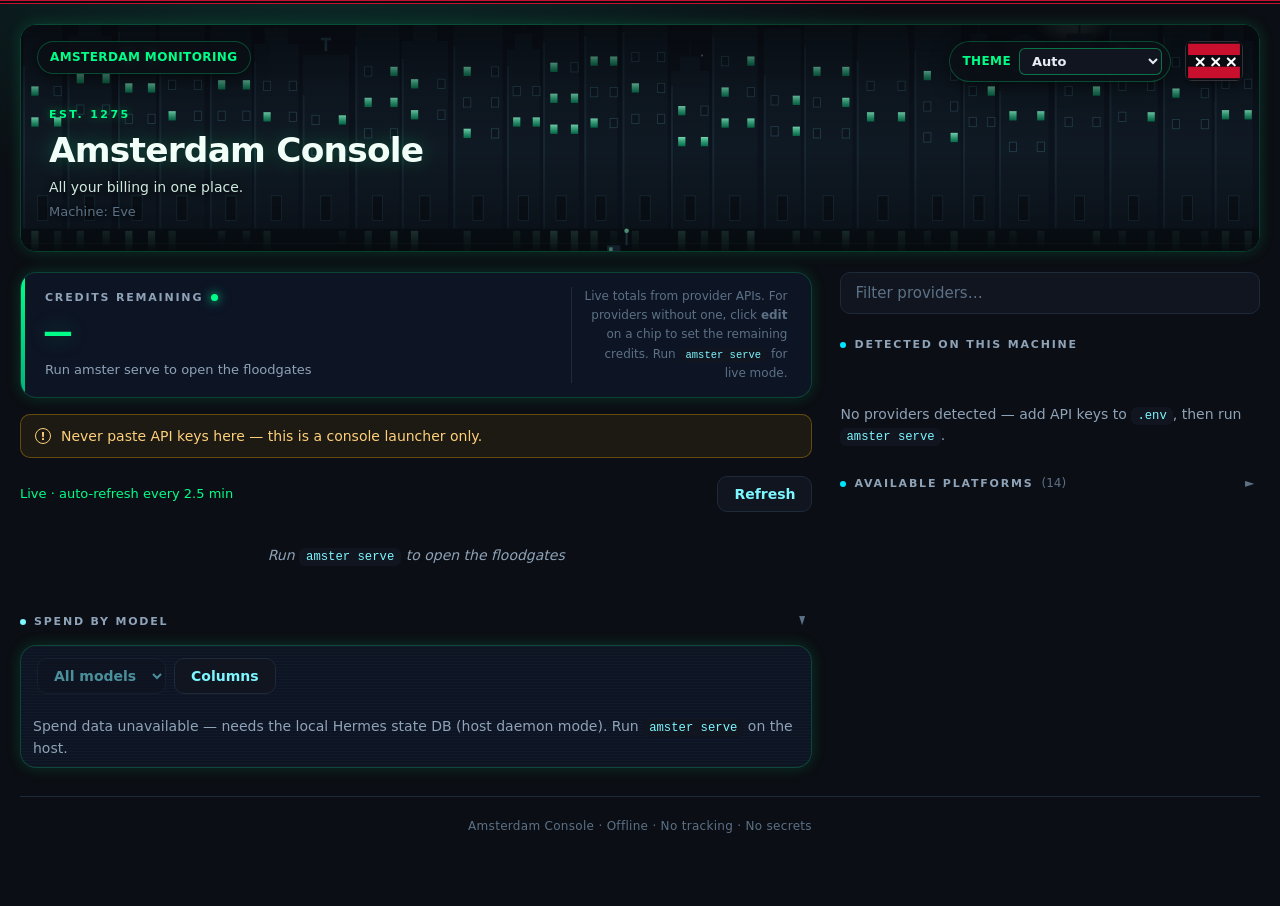
==== commit d737b584: "Add Amsterdam Monitor demo and refresh dashboard demo" ====
--- a/amsterdam/index.html
+++ b/amsterdam/index.html
@@ -1715,11 +1715,10 @@
 </svg>
 
     <div class="hero-copy">
-      <p class="kicker">Est. 1275 &middot; a dam on the Amstel</p>
+      <p class="kicker">Est. 1275</p>
       <h1>Amsterdam Console</h1>
-      <p class="sub">The LLM river held by a little HTML dam. All your billing in one place.</p>
+      <p class="sub">All your billing in one place.</p>
       <p class="meta">Machine: Eve</p>
-      <p class="verse">The Amstel's dam once made this town &mdash; the river still flows through.<br>A hundred models, one console: the dam now holds them, too.</p>
     </div>
 
     <div class="flag-badge" aria-hidden="true">
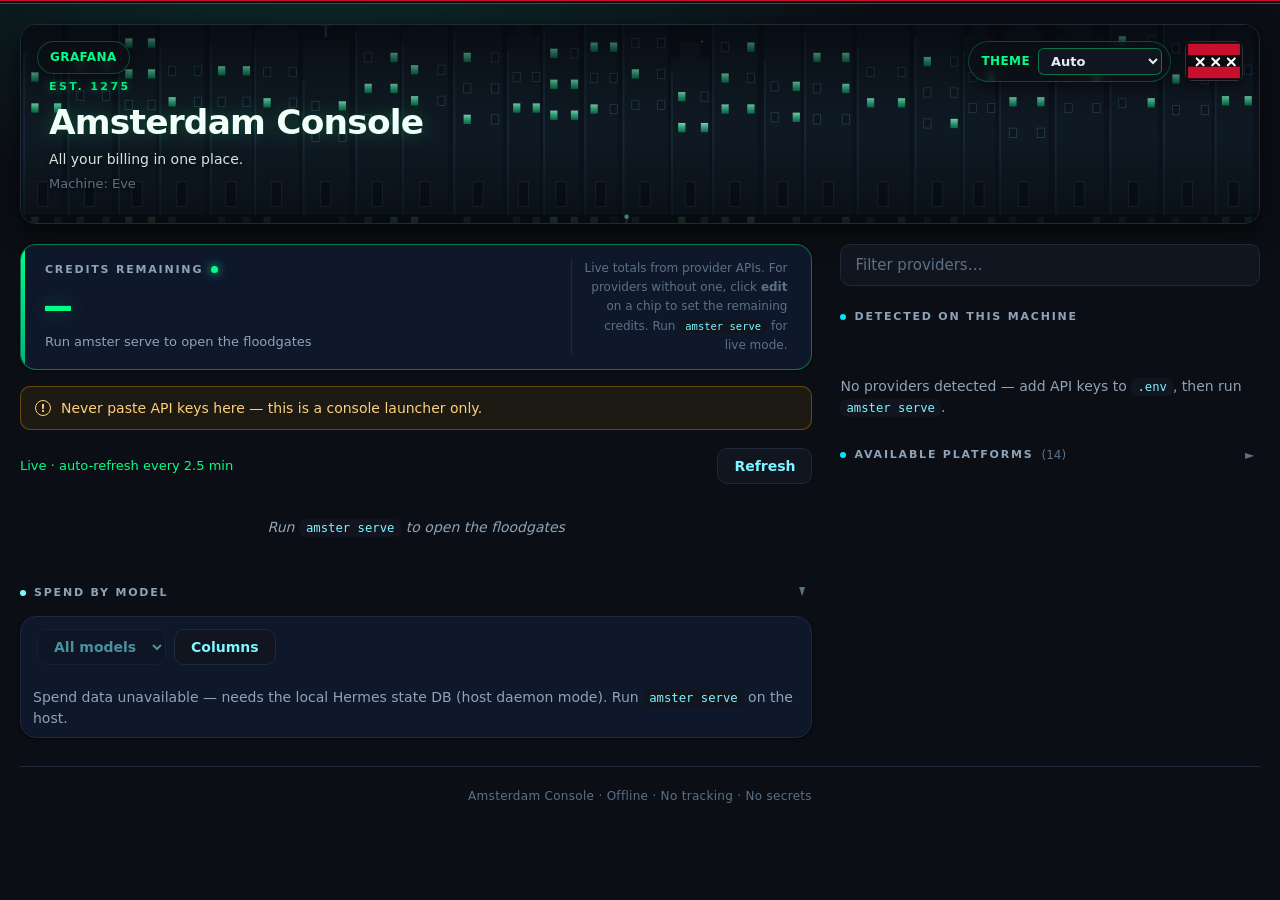
==== commit 1a6a6096: "preview: amsterdam alien-bos themes (4 palettes, deep-link)" ====
--- a/amsterdam/index.html
+++ b/amsterdam/index.html
@@ -85,7 +85,7 @@
     --bp-lg: 1024px;
   }
 
-  /* All palettes (night, day, dusk, aurora, retro) live in
+  /* All palettes (dusk, neon, alien, solar) live in
      src/themes.js and are injected as :root overrides at runtime.
      :root above stays as the no-JS night fallback. */
 
@@ -169,7 +169,7 @@
   /* ── hero banner ─────────────────────────────────────────────── */
   .hero {
     position: relative;
-    height: clamp(168px, 22vw, 228px);
+    height: clamp(150px, 20vw, 200px);
     border-radius: var(--radius-lg);
     overflow: hidden;
     border: 1px solid var(--border);
@@ -306,9 +306,7 @@
     align-items: stretch;
     gap: 0;
     margin-bottom: 16px;
-    background:
-      var(--credits-fade),
-      var(--card);
+    background: var(--card);
     border: 1px solid var(--border-hi);
     border-radius: var(--radius-lg);
     box-shadow: var(--shadow-sm);
@@ -399,6 +397,11 @@
     color: var(--amber);
     text-shadow: 0 0 22px var(--warn-bg);
   }
+  /* Collapsed spend summaries are compact strips: the credits
+     panel stays the single hero number on the page. */
+  .spend-blob { margin-bottom: 12px; }
+  .spend-blob .credits-body { padding: 12px 18px 12px 22px; gap: 0; }
+  .spend-blob .credits-value { font-size: clamp(1.3rem, 3vw, 1.8rem); }
 
   /* ── warning banner ──────────────────────────────────────────── */
   .warning {
@@ -657,6 +660,16 @@
   #spend-table .cost,
   #pi-spend-table .cost { color: var(--green); font-family: var(--font-mono); white-space: nowrap; }
   #spend-table .cost.na { color: var(--faint); }
+
+  .cell-sub {
+    display: block;
+    font-family: var(--font);
+    font-size: 0.72em;
+    font-weight: 400;
+    letter-spacing: 0;
+    color: var(--faint);
+    margin-top: 2px;
+  }
 
   #pi-summary {
     font-size: 0.875rem;
@@ -1076,15 +1089,80 @@
   }
 
   @media (max-width: 640px) {
-    .wrap { padding: 16px 14px 56px; }
-    .hero { height: 168px; }
+    .wrap { padding: 14px 12px 56px; }
+    .hero { height: 150px; }
     .verse { display: none; }
-    .flag-badge { top: 10px; right: 10px; transform: scale(.85); }
+    .flag-badge { top: 10px; right: 10px; transform: none; }
     .cards { grid-template-columns: 1fr; }
     #billing-summary { grid-template-columns: repeat(2, 1fr); }
     .credits-note { display: none; }
     .credits { flex-direction: column; }
     .kicker { margin-bottom: 6px; }
+
+    /* touch targets at or above 44px */
+    .btn { min-height: 44px; }
+    .cards[data-group="detected"] .card .btn,
+    .cards[data-group="extra"] .card .btn { min-height: 44px; padding: 10px 12px; }
+    .chip .chip-edit { padding: 9px 12px; }
+    #search { padding: 13px 14px; margin: 18px 0 12px; }
+    h2.toggle { padding: 10px 4px; }
+    .table-tools { flex-wrap: wrap; }
+    .model-filter { max-width: 100%; flex: 1 1 160px; }
+    .credits-split { overflow-wrap: anywhere; }
+
+    /* spend tables reflow into stacked cards */
+    #spend-section, #pi-spend-content { overflow-x: visible; padding: 10px 10px 2px; }
+    #spend-table, #pi-spend-table { min-width: 0; font-size: 0.875rem; }
+    #spend-table thead, #pi-spend-table > thead { display: none; }
+    #spend-table tbody, #pi-spend-table tbody { display: block; }
+    #spend-table tbody tr, #pi-spend-table tbody tr {
+      display: block;
+      margin-bottom: 10px;
+      padding: 4px 12px 8px;
+      background: var(--bg-soft);
+      border: 1px solid var(--border);
+      border-radius: var(--radius-md);
+    }
+    #spend-table tbody tr:hover, #pi-spend-table tbody tr:hover { background: var(--bg-soft); }
+    #spend-table td, #pi-spend-table td {
+      display: flex;
+      justify-content: space-between;
+      align-items: baseline;
+      gap: 14px;
+      padding: 7px 0;
+      border-bottom: 1px solid var(--border);
+    }
+    #spend-table td:last-child, #pi-spend-table td:last-child { border-bottom: 0; }
+    #spend-table td::before, #pi-spend-table td::before {
+      content: attr(data-label);
+      font-family: var(--font);
+      font-size: 0.6875rem;
+      font-weight: 600;
+      text-transform: uppercase;
+      letter-spacing: 1px;
+      color: var(--muted);
+    }
+    #spend-table td.model, #pi-spend-table td.model {
+      display: block;
+      padding: 8px 0;
+      border-bottom: 1px solid var(--border);
+      font-size: 1rem;
+      font-weight: 700;
+      letter-spacing: -0.2px;
+    }
+    #spend-table td.model::before, #pi-spend-table td.model::before { display: none; }
+    .cell-sub { margin-top: 2px; }
+
+    /* provider rows wrap instead of clipping */
+    .cards[data-group="detected"] .card,
+    .cards[data-group="extra"] .card { flex-wrap: wrap; padding: 10px 4px; }
+    .cards[data-group="detected"] .card h3,
+    .cards[data-group="extra"] .card h3 { min-width: 0; flex: 1 1 auto; }
+    .cards[data-group="detected"] .card .envs,
+    .cards[data-group="extra"] .card .envs { flex-basis: 100%; }
+  }
+  @media (max-width: 380px) {
+    #billing-summary { grid-template-columns: 1fr; }
   }
 
   /* ── hero artwork: day/night crossfade ─────────────────────── */
@@ -1095,6 +1173,18 @@
   [data-scene="night"] .hero-art--day { opacity: 0; }
   [data-scene="day"] .hero-art--night { opacity: 0; }
   [data-scene="day"] .hero-art--day { opacity: 1; }
+
+  /* ── per-theme hero details ────────────────────────────────── */
+  /* Small scene flourishes hidden in every theme but their own:  */
+  /* a UFO over the canal houses (Alien Green), a grove on the    */
+  /* dike for the EcoPunk day scene.                              */
+  .hero-detail { opacity: 0; transition: opacity .6s ease; }
+  [data-theme="alien"] .hero-ufo { opacity: 1; }
+  [data-theme="solar"] .hero-grove { opacity: 1; }
+
+  .hero-ufo { animation: ufo-bob 7s ease-in-out infinite alternate; }
+  @keyframes ufo-bob { from { transform: translateY(-3px); } to { transform: translateY(3px); } }
+  @media (prefers-reduced-motion: reduce) { .hero-ufo { animation: none; } }
 
   /* ── theme picker ──────────────────────────────────────────── */
   .theme-wrap {
@@ -1144,48 +1234,33 @@
   }
 
   @media (max-width: 640px) {
-    .theme-wrap { top: 10px; right: 72px; transform: scale(.85); }
-    .hero-nav { top: 10px; left: 10px; transform: scale(.85); }
-  }
-
-  /* ── bio-luminescent HUD: glass, glow, scanlines, cursor ──── */
+    .theme-wrap { top: 10px; right: 66px; transform: none; }
+    .theme-picker { padding: 6px 6px 6px 8px; }
+    .theme-picker-label { display: none; }
+    .hero-nav { top: 10px; left: 10px; transform: none; }
+  }
+
+  /* ── surfaces ────────────────────────────────────────────── */
   [hidden] { display: none !important; }
 
-  .hero {
-    border-color: var(--glass-border);
-    box-shadow: var(--panel-glow);
-  }
-
+  /* Calmer surfaces: panels use the plain theme card color. The
+     glass blur and neon panel glows are gone; colors are intact. */
   .credits,
   .card,
   #spend-section,
   #pi-spend-content,
   .columns-panel {
-    background: var(--glass-bg);
-    -webkit-backdrop-filter: blur(var(--glass-blur));
-    backdrop-filter: blur(var(--glass-blur));
-    border-color: var(--glass-border);
-  }
-
-  .credits,
-  .card,
-  #spend-section,
-  #pi-spend-content {
-    box-shadow: var(--panel-glow);
-  }
-
-  .card:hover {
-    box-shadow: var(--panel-glow-hover);
-  }
-
-  /* micro sparklines layered behind the HUD totals */
+    background: var(--card);
+  }
+
+  /* micro sparklines behind the totals */
   .sparkline {
     position: absolute;
     inset: 0;
     width: 100%;
     height: 100%;
     pointer-events: none;
-    opacity: .45;
+    opacity: .3;
     z-index: 0;
   }
 
@@ -1195,19 +1270,10 @@
     z-index: 1;
   }
 
-  /* CRT scanlines over tables and provider lists */
-  #spend-section,
-  #pi-spend-content {
-    background-color: var(--glass-bg);
-    background-image: var(--scanline);
-  }
-
-  .cards[data-group="detected"],
-  .cards[data-group="extra"] {
-    background-image: var(--scanline);
-  }
-
-  /* monospace HUD tables with glowing hover rows */
+  /* No CRT scanlines: tables and provider lists sit on the plain
+     theme background for a quieter, more legible console. */
+
+  /* monospace tables */
   #spend-table,
   #pi-spend-table {
     font-family: var(--font-mono);
@@ -1216,14 +1282,12 @@
 
   #spend-table tbody tr,
   #pi-spend-table tbody tr {
-    transition: background var(--t-fast), box-shadow var(--t-fast);
+    transition: background var(--t-fast);
   }
 
   #spend-table tbody tr:hover,
   #pi-spend-table tbody tr:hover {
     background: var(--row-glow);
-    box-shadow: inset 0 0 12px var(--row-glow);
-    text-shadow: 0 0 6px var(--row-glow);
   }
 
   @media (prefers-reduced-motion: reduce) {
@@ -1295,8 +1359,14 @@
 
     var pref = 'auto';
     try {
-      var saved = localStorage.getItem('amsterdam.theme');
-      if (saved === 'auto' || T.THEMES[saved]) pref = saved;
+      var forced = new URLSearchParams(window.location.search).get('theme');
+      if (forced === 'auto' || (forced && T.THEMES[forced])) {
+        pref = forced;
+        try { localStorage.setItem('amsterdam.theme', forced); } catch (e2) {}
+      } else {
+        var saved = localStorage.getItem('amsterdam.theme');
+        if (saved === 'auto' || T.THEMES[saved]) pref = saved;
+      }
     } catch (e) {}
     apply(T.effectiveTheme(pref, new Date()));
     window.__amsTheme = { apply: apply };
@@ -1310,7 +1380,7 @@
 
   <!-- ── hero banner: Amsterdam ecopunk city ────────────────── -->
   <header class="hero">
-    <nav class="hero-nav" aria-label="Console"><a href="usage.html">Amsterdam Monitoring</a></nav>
+    <nav class="hero-nav" aria-label="Console"><a id="grafana-link" href="http://amster.tail66290a.ts.net:3005/d/agent-telemetry" target="_blank" rel="noopener">Grafana</a></nav>
     <svg class="hero-scene hero-art--night" viewBox="0 0 1200 440" preserveAspectRatio="xMidYMid slice" aria-hidden="true" focusable="false">
   <defs>
     <linearGradient id="sky" x1="0" y1="0" x2="0" y2="1">
@@ -1334,6 +1404,10 @@
     <linearGradient id="refl" x1="0" y1="0" x2="0" y2="1">
       <stop offset="0" stop-color="#8dffd0" stop-opacity="0.4"/>
       <stop offset="1" stop-color="#8dffd0" stop-opacity="0"/>
+    </linearGradient>
+    <linearGradient id="ufoBeam" x1="0" y1="0" x2="0" y2="1">
+      <stop offset="0" stop-color="#5aff3d" stop-opacity="0.55"/>
+      <stop offset="1" stop-color="#5aff3d" stop-opacity="0"/>
     </linearGradient>
   </defs>
 
@@ -1607,6 +1681,19 @@
     <ellipse cx="1000" cy="380" rx="5" ry="2.9"/>
     <circle cx="1005" cy="377" r="2.1"/>
   </g>
+
+  <!-- UFO over the canal houses — shown only in the Alien Green theme -->
+  <g class="hero-detail hero-ufo" transform="translate(296 96)" aria-hidden="true">
+    <path d="M-15 8 L0 48 L15 8 Z" fill="url(#ufoBeam)" opacity="0.55"/>
+    <ellipse cx="0" cy="3" rx="35" ry="9" fill="#0e1610"/>
+    <ellipse cx="0" cy="1" rx="35" ry="9" fill="#1c2f24" stroke="rgba(90,255,61,.55)" stroke-width="1.2"/>
+    <path d="M-22 1 L-7 -15 L7 -15 L22 1 Z" fill="#e4fff1"/>
+    <circle cx="-8" cy="-10" r="2.4" fill="#5aff3d"/>
+    <circle cx="0" cy="-13" r="2.4" fill="#5aff3d"/>
+    <circle cx="8" cy="-10" r="2.4" fill="#5aff3d"/>
+    <line x1="-35" y1="1" x2="-47" y2="-4" stroke="#8dffd0" stroke-width="1.6" stroke-linecap="round"/>
+    <line x1="35" y1="1" x2="47" y2="-4" stroke="#8dffd0" stroke-width="1.6" stroke-linecap="round"/>
+  </g>
 </svg>
 
     
@@ -1710,6 +1797,24 @@
       <line x1="36" y1="190" x2="50" y2="176"/>
       <line x1="72" y1="216" x2="86" y2="202"/>
       <line x1="108" y1="242" x2="122" y2="228"/>
+    </g>
+  </g>
+
+  <!-- Grove on the dike — shown only in the EcoPunk day theme -->
+  <g class="hero-detail hero-grove" aria-hidden="true">
+    <g transform="translate(70 300)">
+      <path d="M0 0 L3 -48 L8 -48 L11 0 Z" fill="#6d5736"/>
+      <path d="M-15 -48 Q-15 -86 5 -86 Q25 -86 25 -48 Z" fill="#3e6b4a"/>
+      <path d="M-9 -52 Q-9 -80 5 -80 Q19 -80 19 -52 Z" fill="#4c7a55" opacity="0.9"/>
+    </g>
+    <g transform="translate(138 302)">
+      <path d="M0 0 L3 -38 L7 -38 L10 0 Z" fill="#77603c"/>
+      <path d="M-13 -38 Q-13 -68 4 -68 Q21 -68 21 -38 Z" fill="#46774f"/>
+    </g>
+    <g transform="translate(196 300)">
+      <path d="M0 0 L3 -52 L8 -52 L11 0 Z" fill="#6d5736"/>
+      <path d="M-16 -52 Q-16 -92 5 -92 Q26 -92 26 -52 Z" fill="#376241"/>
+      <path d="M-10 -56 Q-10 -85 5 -85 Q20 -85 20 -56 Z" fill="#45734d" opacity="0.9"/>
     </g>
   </g>
 </svg>
@@ -1910,6 +2015,19 @@
      app script below runs. */
   var AMS_DEMO = /[?&]demo([=&]|$)/.test(location.search);
   document.write('<script src="' + (AMS_DEMO ? 'demo/billing.js' : 'data/billing.js') + '"><\/script>');
+  /* The Amsterdam Monitor page is gone: Grafana is the monitoring
+     surface. The header link points at the Agent Telemetry dashboard
+     (Prometheus-backed). Override with ?grafana=URL. In public demo
+     mode (?demo) the link is hidden: localhost means nothing to a
+     visitor. */
+  var grafanaLink = document.getElementById('grafana-link');
+  if (grafanaLink) {
+    var grafanaOverride = new URLSearchParams(location.search).get('grafana');
+    // Only real http(s) URLs may override the Grafana link; anything
+    // else (javascript:, data:) is ignored.
+    if (grafanaOverride && /^https?:\/\//i.test(grafanaOverride)) grafanaLink.href = grafanaOverride;
+    if (AMS_DEMO) grafanaLink.hidden = true;
+  }
 </script>
 <script>
   /* ── provider cards ──────────────────────────────────────────── */
@@ -2212,17 +2330,28 @@
     });
   }
 
+  /* Column labels drive the stacked mobile rows (data-label). */
+  var COLUMN_LABELS = {
+    model: 'Model', provider: 'Provider', sessions: 'Sessions', calls: 'Calls',
+    inputTokens: 'Tokens in', outputTokens: 'Tokens out',
+    estimatedCostUsd: 'Est. cost', costStatus: 'Status'
+  };
+
   function spendCell(m, key, known) {
+    var label = ' data-label="' + COLUMN_LABELS[key] + '"';
     switch (key) {
-      case 'model':        return '<td class="model">' + escapeHtml(m.model) + '</td>';
-      case 'provider':     return '<td>' + escapeHtml(m.provider || '—') + '</td>';
-      case 'sessions':     return '<td class="num">' + (m.sessions == null ? '—' : m.sessions) + '</td>';
-      case 'calls':        return '<td class="num">' + (m.calls == null ? '—' : m.calls) + '</td>';
-      case 'inputTokens':  return '<td class="num">' + formatTokens(m.inputTokens) + '</td>';
-      case 'outputTokens': return '<td class="num">' + formatTokens(m.outputTokens) + '</td>';
+      case 'model':
+        var modelHtml = escapeHtml(m.model);
+        if (m.lastSeen) modelHtml += '<span class="cell-sub">Last seen ' + escapeHtml(m.lastSeen) + '</span>';
+        return '<td class="model"' + label + '>' + modelHtml + '</td>';
+      case 'provider':     return '<td' + label + '>' + escapeHtml(m.provider || '—') + '</td>';
+      case 'sessions':     return '<td class="num"' + label + '>' + (m.sessions == null ? '—' : m.sessions) + '</td>';
+      case 'calls':        return '<td class="num"' + label + '>' + (m.calls == null ? '—' : m.calls) + '</td>';
+      case 'inputTokens':  return '<td class="num"' + label + '>' + formatTokens(m.inputTokens) + '</td>';
+      case 'outputTokens': return '<td class="num"' + label + '>' + formatTokens(m.outputTokens) + '</td>';
       case 'estimatedCostUsd':
-        return '<td class="cost' + (known ? '' : ' na') + '">' + formatSpendCost(m) + '</td>';
-      case 'costStatus':   return '<td>' + escapeHtml(m.costStatus || 'unknown') + '</td>';
+        return '<td class="cost' + (known ? '' : ' na') + '"' + label + '>' + formatSpendCost(m) + '</td>';
+      case 'costStatus':   return '<td' + label + '>' + escapeHtml(m.costStatus || 'unknown') + '</td>';
     }
     return '';
   }
@@ -2371,7 +2500,7 @@
     syncColumnCheckboxes();
     var visible = COLUMN_KEYS.filter(function (key) { return columnState[key]; });
     var rows = sortSpendModels(models).map(function (m) {
-      var title = m.lastSeen ? ' title="Last seen ' + m.lastSeen + '"' : '';
+      var title = m.lastSeen ? ' title="Last seen ' + escapeHtml(m.lastSeen) + '"' : '';
       var known = (m.costStatus === 'estimated' || m.costStatus === 'local') && m.estimatedCostUsd != null;
       var cells = visible.map(function (key) { return spendCell(m, key, known); }).join('');
       return '<tr' + title + '>' + cells + '</tr>';
@@ -2450,16 +2579,16 @@
 
     table.style.display = 'table';
     var rows = models.map(function (m) {
-      var title = m.lastSeen ? ' title="Last seen ' + m.lastSeen + '"' : '';
+      var title = m.lastSeen ? ' title="Last seen ' + escapeHtml(m.lastSeen) + '"' : '';
       var tokens = m.totalTokens == null ? '—' : formatTokens(m.totalTokens);
       return '<tr' + title + '>'
-        + '<td class="model">' + escapeHtml(m.model) + '</td>'
-        + '<td>' + escapeHtml(m.provider || '—') + '</td>'
-        + '<td class="num">' + m.sessions + '</td>'
-        + '<td class="num">' + m.calls + '</td>'
-        + '<td class="num">' + tokens + '</td>'
-        + '<td class="cost">' + formatPiCost(m) + '</td>'
-        + '<td>' + (m.lastSeen ? escapeHtml(m.lastSeen) : '—') + '</td>'
+        + '<td class="model" data-label="Model">' + escapeHtml(m.model) + '</td>'
+        + '<td data-label="Provider">' + escapeHtml(m.provider || '—') + '</td>'
+        + '<td class="num" data-label="Sessions">' + m.sessions + '</td>'
+        + '<td class="num" data-label="Calls">' + m.calls + '</td>'
+        + '<td class="num" data-label="Tokens">' + tokens + '</td>'
+        + '<td class="cost" data-label="Cost">' + formatPiCost(m) + '</td>'
+        + '<td data-label="Last seen">' + (m.lastSeen ? escapeHtml(m.lastSeen) : '—') + '</td>'
         + '</tr>';
     }).join('');
     document.getElementById('pi-spend-body').innerHTML = rows;
@@ -2489,8 +2618,8 @@
     liveIds.forEach(function (id) {
       var chip = formatChip(id, billing.providers[id]);
       html += '<div class="chip ' + chip.cls + '" data-provider="' + id + '">'
-            + '<span class="chip-name">' + id + '</span>'
-            + '<span class="chip-value">' + chip.value + '</span>';
+            + '<span class="chip-name">' + escapeHtml(id) + '</span>'
+            + '<span class="chip-value">' + escapeHtml(chip.value) + '</span>';
       if (chip.editable) {
         html += '<button class="chip-edit" type="button">edit</button>'
               + '<span class="chip-editor" hidden>'
@@ -2658,10 +2787,7 @@
     for (var j = 1; j < n; j++) ctx.lineTo(x(j), y(series[j]));
     ctx.strokeStyle = color;
     ctx.lineWidth = 1.5;
-    ctx.shadowColor = color;
-    ctx.shadowBlur = 6;
     ctx.stroke();
-    ctx.shadowBlur = 0;
   }
 
   function recordSpark(key, value) {
@@ -2841,7 +2967,7 @@
         text: 'One dashboard for every LLM billing console, with live balances and spend per model. You are looking at sample data — no keys, no accounts, nothing leaves your browser.' },
       { target: '#theme-select',
         title: 'Pick a theme',
-        text: 'Four bio-luminescent palettes. Auto follows the clock: solar by day, canal-city night after 20:00.' },
+        text: 'Four bio-luminescent palettes. Auto follows the clock: EcoPunk day in the Bos, canal-city night after 20:00.' },
       { target: '#credits',
         title: 'Credits remaining',
         text: 'The live sum of all provider balances, refreshed every 2.5 minutes. The split below shows where the money sits.' },
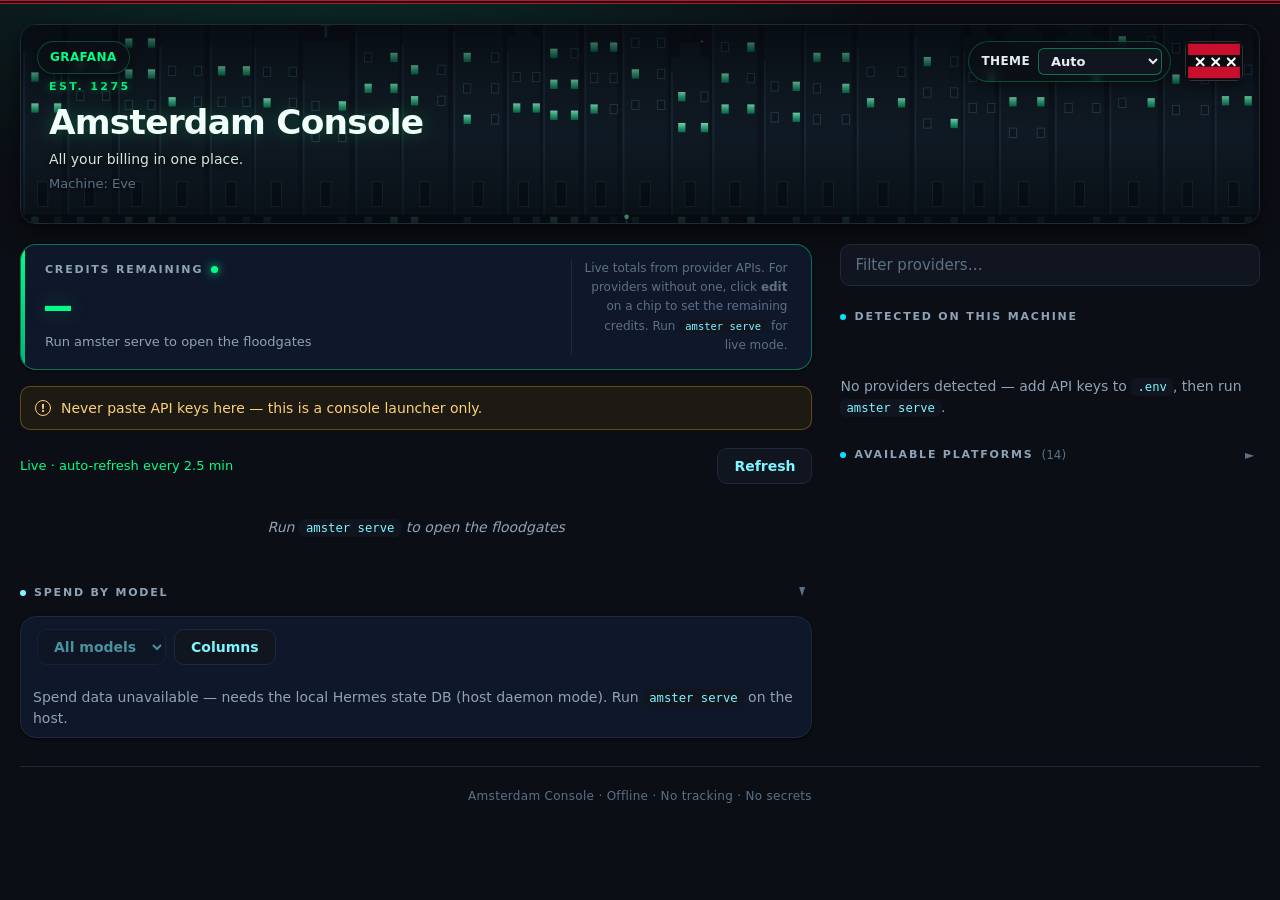
==== commit 57813fb9: "preview: theme picker label uses text color, not theme toggle color" ====
--- a/amsterdam/index.html
+++ b/amsterdam/index.html
@@ -1212,7 +1212,7 @@
     backdrop-filter: blur(5px);
   }
 
-  .theme-picker-label { text-transform: uppercase; }
+  .theme-picker-label { text-transform: uppercase; color: var(--text); }
 
   .theme-select {
     font-family: var(--font);
